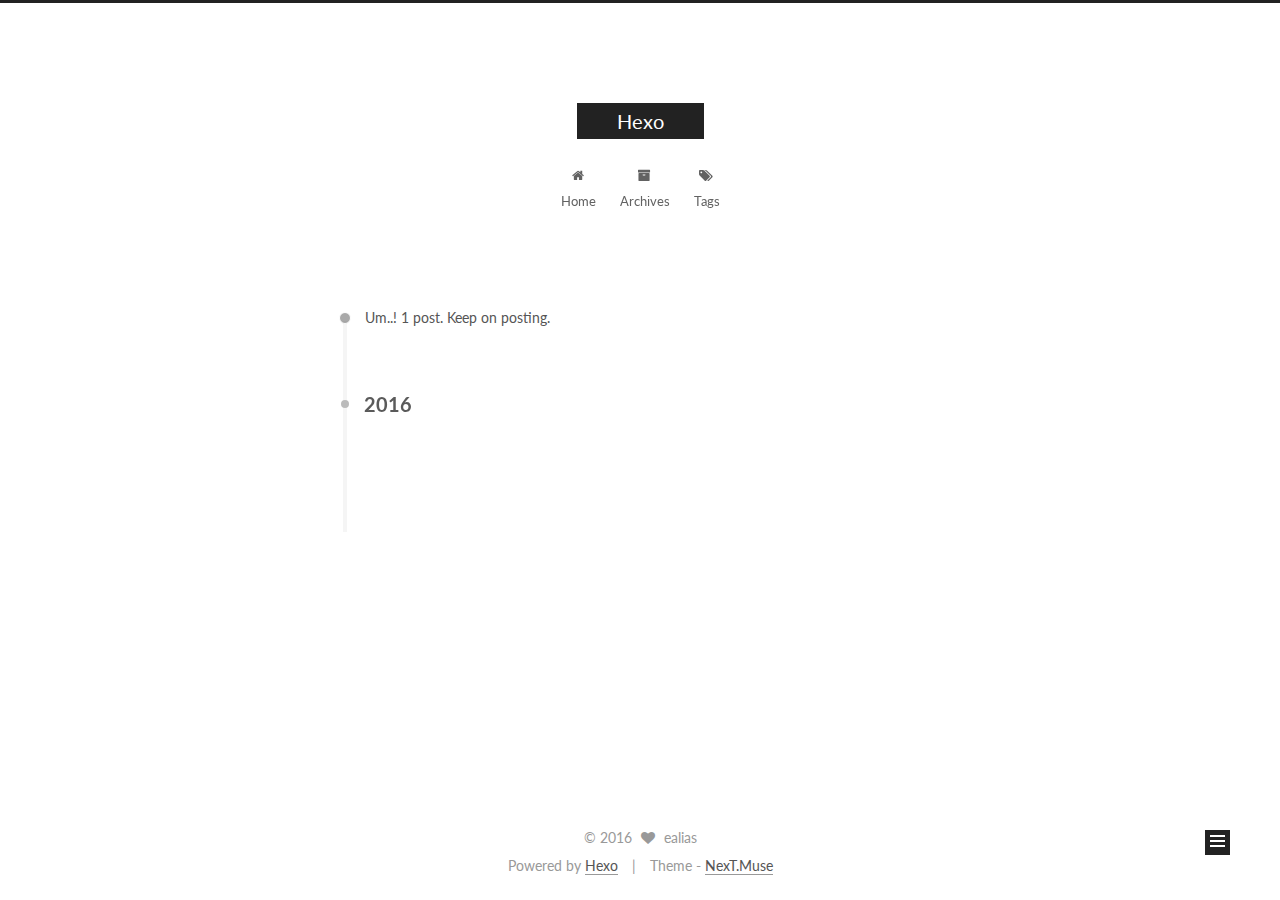
==== archives/index.html @ d5bef6ea "Site updated: 2016-12-03 09:17:30" ====
<!doctype html>



  


<html class="theme-next muse use-motion" lang="">
<head>
  <meta charset="UTF-8"/>
<meta http-equiv="X-UA-Compatible" content="IE=edge" />
<meta name="viewport" content="width=device-width, initial-scale=1, maximum-scale=1"/>



<meta http-equiv="Cache-Control" content="no-transform" />
<meta http-equiv="Cache-Control" content="no-siteapp" />












  
  
  <link href="/lib/fancybox/source/jquery.fancybox.css?v=2.1.5" rel="stylesheet" type="text/css" />




  
  
  
  

  
    
    
  

  

  

  

  

  
    
    
    <link href="//fonts.googleapis.com/css?family=Lato:300,300italic,400,400italic,700,700italic&subset=latin,latin-ext" rel="stylesheet" type="text/css">
  






<link href="/lib/font-awesome/css/font-awesome.min.css?v=4.6.2" rel="stylesheet" type="text/css" />

<link href="/css/main.css?v=5.1.0" rel="stylesheet" type="text/css" />


  <meta name="keywords" content="Hexo, NexT" />








  <link rel="shortcut icon" type="image/x-icon" href="/favicon.ico?v=5.1.0" />






<meta property="og:type" content="website">
<meta property="og:title" content="Hexo">
<meta property="og:url" content="http://yoursite.com/archives/index.html">
<meta property="og:site_name" content="Hexo">
<meta name="twitter:card" content="summary">
<meta name="twitter:title" content="Hexo">



<script type="text/javascript" id="hexo.configurations">
  var NexT = window.NexT || {};
  var CONFIG = {
    root: '/',
    scheme: 'Muse',
    sidebar: {"position":"left","display":"post"},
    fancybox: true,
    motion: true,
    duoshuo: {
      userId: '0',
      author: 'Author'
    },
    algolia: {
      applicationID: '',
      apiKey: '',
      indexName: '',
      hits: {"per_page":10},
      labels: {"input_placeholder":"Search for Posts","hits_empty":"We didn't find any results for the search: ${query}","hits_stats":"${hits} results found in ${time} ms"}
    }
  };
</script>



  <link rel="canonical" href="http://yoursite.com/archives/"/>





  <title> Archive | Hexo </title>
</head>

<body itemscope itemtype="http://schema.org/WebPage" lang="">

  










  
  
    
  

  <div class="container one-collumn sidebar-position-left  page-archive  ">
    <div class="headband"></div>

    <header id="header" class="header" itemscope itemtype="http://schema.org/WPHeader">
      <div class="header-inner"><div class="site-meta ">
  

  <div class="custom-logo-site-title">
    <a href="/"  class="brand" rel="start">
      <span class="logo-line-before"><i></i></span>
      <span class="site-title">Hexo</span>
      <span class="logo-line-after"><i></i></span>
    </a>
  </div>
  <p class="site-subtitle"></p>
</div>

<div class="site-nav-toggle">
  <button>
    <span class="btn-bar"></span>
    <span class="btn-bar"></span>
    <span class="btn-bar"></span>
  </button>
</div>

<nav class="site-nav">
  

  
    <ul id="menu" class="menu">
      
        
        <li class="menu-item menu-item-home">
          <a href="/" rel="section">
            
              <i class="menu-item-icon fa fa-fw fa-home"></i> <br />
            
            Home
          </a>
        </li>
      
        
        <li class="menu-item menu-item-archives">
          <a href="/archives" rel="section">
            
              <i class="menu-item-icon fa fa-fw fa-archive"></i> <br />
            
            Archives
          </a>
        </li>
      
        
        <li class="menu-item menu-item-tags">
          <a href="/tags" rel="section">
            
              <i class="menu-item-icon fa fa-fw fa-tags"></i> <br />
            
            Tags
          </a>
        </li>
      

      
    </ul>
  

  
</nav>



 </div>
    </header>

    <main id="main" class="main">
      <div class="main-inner">
        <div class="content-wrap">
          <div id="content" class="content">
            

  <section id="posts" class="posts-collapse">
    <span class="archive-move-on"></span>

    <span class="archive-page-counter">
      
      
      
        
      
      Um..! 1 post. Keep on posting.
    </span>

    

      
      
      

      
        
        <div class="collection-title">
          <h2 class="archive-year motion-element" id="archive-year-2016">2016</h2>
        </div>
      
      

      

  <article class="post post-type-normal" itemscope itemtype="http://schema.org/Article">
    <header class="post-header">

      <h1 class="post-title">
        
            <a class="post-title-link" href="/2016/12/03/hello-world/" itemprop="url">
              
                <span itemprop="name">Hello World</span>
              
            </a>
        
      </h1>

      <div class="post-meta">
        <time class="post-time" itemprop="dateCreated"
              datetime="2016-12-03T06:48:27+08:00"
              content="2016-12-03" >
          12-03
        </time>
      </div>

    </header>
  </article>



    

  </section>

  



          </div>
          


          

        </div>
        
          
  
  <div class="sidebar-toggle">
    <div class="sidebar-toggle-line-wrap">
      <span class="sidebar-toggle-line sidebar-toggle-line-first"></span>
      <span class="sidebar-toggle-line sidebar-toggle-line-middle"></span>
      <span class="sidebar-toggle-line sidebar-toggle-line-last"></span>
    </div>
  </div>

  <aside id="sidebar" class="sidebar">
    <div class="sidebar-inner">

      

      

      <section class="site-overview sidebar-panel sidebar-panel-active">
        <div class="site-author motion-element" itemprop="author" itemscope itemtype="http://schema.org/Person">
          <img class="site-author-image" itemprop="image"
               src="/images/avatar.gif"
               alt="ealias" />
          <p class="site-author-name" itemprop="name">ealias</p>
          <p class="site-description motion-element" itemprop="description"></p>
        </div>
        <nav class="site-state motion-element">
          <div class="site-state-item site-state-posts">
            <a href="/archives">
              <span class="site-state-item-count">1</span>
              <span class="site-state-item-name">posts</span>
            </a>
          </div>

          

          

        </nav>

        

        <div class="links-of-author motion-element">
          
        </div>

        
        

        
        

        


      </section>

      

    </div>
  </aside>


        
      </div>
    </main>

    <footer id="footer" class="footer">
      <div class="footer-inner">
        <div class="copyright" >
  
  &copy; 
  <span itemprop="copyrightYear">2016</span>
  <span class="with-love">
    <i class="fa fa-heart"></i>
  </span>
  <span class="author" itemprop="copyrightHolder">ealias</span>
</div>


<div class="powered-by">
  Powered by <a class="theme-link" href="https://hexo.io">Hexo</a>
</div>

<div class="theme-info">
  Theme -
  <a class="theme-link" href="https://github.com/iissnan/hexo-theme-next">
    NexT.Muse
  </a>
</div>


        

        
      </div>
    </footer>

    <div class="back-to-top">
      <i class="fa fa-arrow-up"></i>
    </div>
  </div>

  

<script type="text/javascript">
  if (Object.prototype.toString.call(window.Promise) !== '[object Function]') {
    window.Promise = null;
  }
</script>









  



  
  <script type="text/javascript" src="/lib/jquery/index.js?v=2.1.3"></script>

  
  <script type="text/javascript" src="/lib/fastclick/lib/fastclick.min.js?v=1.0.6"></script>

  
  <script type="text/javascript" src="/lib/jquery_lazyload/jquery.lazyload.js?v=1.9.7"></script>

  
  <script type="text/javascript" src="/lib/velocity/velocity.min.js?v=1.2.1"></script>

  
  <script type="text/javascript" src="/lib/velocity/velocity.ui.min.js?v=1.2.1"></script>

  
  <script type="text/javascript" src="/lib/fancybox/source/jquery.fancybox.pack.js?v=2.1.5"></script>


  


  <script type="text/javascript" src="/js/src/utils.js?v=5.1.0"></script>

  <script type="text/javascript" src="/js/src/motion.js?v=5.1.0"></script>



  
  

  
  
    <script type="text/javascript" id="motion.page.archive">
      $('.archive-year').velocity('transition.slideLeftIn');
    </script>
  


  


  <script type="text/javascript" src="/js/src/bootstrap.js?v=5.1.0"></script>



  



  




	




  
  

  

  

  

  


</body>
</html>
---- css/main.css ----
/* normalize.css v3.0.2 | MIT License | git.io/normalize */
html {
  font-family: sans-serif; /* 1 */
  -ms-text-size-adjust: 100%; /* 2 */
  -webkit-text-size-adjust: 100%; /* 2 */
}
body {
  margin: 0;
}
article,
aside,
details,
figcaption,
figure,
footer,
header,
hgroup,
main,
menu,
nav,
section,
summary {
  display: block;
}
audio,
canvas,
progress,
video {
  display: inline-block; /* 1 */
  vertical-align: baseline; /* 2 */
}
audio:not([controls]) {
  display: none;
  height: 0;
}
[hidden],
template {
  display: none;
}
a {
  background-color: transparent;
}
a:active,
a:hover {
  outline: 0;
}
abbr[title] {
  border-bottom: 1px dotted;
}
b,
strong {
  font-weight: bold;
}
dfn {
  font-style: italic;
}
h1 {
  font-size: 2em;
  margin: 0.67em 0;
}
mark {
  background: #ff0;
  color: #000;
}
small {
  font-size: 80%;
}
sub,
sup {
  font-size: 75%;
  line-height: 0;
  position: relative;
  vertical-align: baseline;
}
sup {
  top: -0.5em;
}
sub {
  bottom: -0.25em;
}
img {
  border: 0;
}
svg:not(:root) {
  overflow: hidden;
}
figure {
  margin: 1em 40px;
}
hr {
  -moz-box-sizing: content-box;
  box-sizing: content-box;
  height: 0;
}
pre {
  overflow: auto;
}
code,
kbd,
pre,
samp {
  font-family: monospace, monospace;
  font-size: 1em;
}
button,
input,
optgroup,
select,
textarea {
  color: inherit; /* 1 */
  font: inherit; /* 2 */
  margin: 0; /* 3 */
}
button {
  overflow: visible;
}
button,
select {
  text-transform: none;
}
button,
html input[type="button"],
input[type="reset"],
input[type="submit"] {
  -webkit-appearance: button; /* 2 */
  cursor: pointer; /* 3 */
}
button[disabled],
html input[disabled] {
  cursor: default;
}
button::-moz-focus-inner,
input::-moz-focus-inner {
  border: 0;
  padding: 0;
}
input {
  line-height: normal;
}
input[type="checkbox"],
input[type="radio"] {
  box-sizing: border-box; /* 1 */
  padding: 0; /* 2 */
}
input[type="number"]::-webkit-inner-spin-button,
input[type="number"]::-webkit-outer-spin-button {
  height: auto;
}
input[type="search"] {
  -webkit-appearance: textfield; /* 1 */
  -moz-box-sizing: content-box;
  -webkit-box-sizing: content-box; /* 2 */
  box-sizing: content-box;
}
input[type="search"]::-webkit-search-cancel-button,
input[type="search"]::-webkit-search-decoration {
  -webkit-appearance: none;
}
fieldset {
  border: 1px solid #c0c0c0;
  margin: 0 2px;
  padding: 0.35em 0.625em 0.75em;
}
legend {
  border: 0; /* 1 */
  padding: 0; /* 2 */
}
textarea {
  overflow: auto;
}
optgroup {
  font-weight: bold;
}
table {
  border-collapse: collapse;
  border-spacing: 0;
}
td,
th {
  padding: 0;
}
::selection {
  background: #262a30;
  color: #fff;
}
body {
  position: relative;
  font-family: 'Lato', "PingFang SC", "Microsoft YaHei", sans-serif;
  font-size: 14px;
  line-height: 2;
  color: #555;
  background: #fff;
}
@media (max-width: 767px) {
  body {
    padding-right: 0 !important;
  }
}
@media (min-width: 768px) and (max-width: 991px) {
  body {
    padding-right: 0 !important;
  }
}
@media (min-width: 1600px) {
  body {
    font-size: 16px;
  }
}
h1,
h2,
h3,
h4,
h5,
h6 {
  margin: 0;
  padding: 0;
  font-weight: bold;
  line-height: 1.5;
  font-family: 'Lato', "PingFang SC", "Microsoft YaHei", sans-serif;
}
h2,
h3,
h4,
h5,
h6 {
  margin: 20px 0 15px;
}
h1 {
  font-size: 22px;
}
@media (max-width: 767px) {
  h1 {
    font-size: 18px;
  }
}
h2 {
  font-size: 20px;
}
@media (max-width: 767px) {
  h2 {
    font-size: 16px;
  }
}
h3 {
  font-size: 18px;
}
@media (max-width: 767px) {
  h3 {
    font-size: 14px;
  }
}
h4 {
  font-size: 16px;
}
@media (max-width: 767px) {
  h4 {
    font-size: 12px;
  }
}
h5 {
  font-size: 14px;
}
@media (max-width: 767px) {
  h5 {
    font-size: 10px;
  }
}
h6 {
  font-size: 12px;
}
@media (max-width: 767px) {
  h6 {
    font-size: 8px;
  }
}
p {
  margin: 0 0 25px 0;
}
a {
  color: #555;
  text-decoration: none;
  border-bottom: 1px solid #999;
  word-wrap: break-word;
}
a:hover {
  color: #222;
  border-bottom-color: #222;
}
ul {
  list-style: none;
}
blockquote {
  margin: 0;
  padding: 0;
}
img {
  display: block;
  margin: auto;
  max-width: 100%;
  height: auto;
}
hr {
  margin: 40px 0;
  height: 3px;
  border: none;
  background-color: #ddd;
  background-image: repeating-linear-gradient(-45deg, #fff, #fff 4px, transparent 4px, transparent 8px);
}
blockquote {
  padding: 0 15px;
  color: #666;
  border-left: 4px solid #ddd;
}
blockquote cite::before {
  content: "-";
  padding: 0 5px;
}
dt {
  font-weight: 700;
}
dd {
  margin: 0;
  padding: 0;
}
.text-left {
  text-align: left;
}
.text-center {
  text-align: center;
}
.text-right {
  text-align: right;
}
.text-justify {
  text-align: justify;
}
.text-nowrap {
  white-space: nowrap;
}
.text-lowercase {
  text-transform: lowercase;
}
.text-uppercase {
  text-transform: uppercase;
}
.text-capitalize {
  text-transform: capitalize;
}
.center-block {
  display: block;
  margin-left: auto;
  margin-right: auto;
}
.clearfix:before,
.clearfix:after {
  content: " ";
  display: table;
}
.clearfix:after {
  clear: both;
}
.pullquote {
  width: 45%;
}
.pullquote.left {
  float: left;
  margin-left: 5px;
  margin-right: 10px;
}
.pullquote.right {
  float: right;
  margin-left: 10px;
  margin-right: 5px;
}
.affix.affix.affix {
  position: fixed;
}
.translation {
  margin-top: -20px;
  font-size: 14px;
  color: #999;
}
.scrollbar-measure {
  width: 100px;
  height: 100px;
  overflow: scroll;
  position: absolute;
  top: -9999px;
}
.use-motion .motion-element {
  opacity: 0;
}
#local-search-input {
  padding: 3px;
  border: none;
  text-indent: 14px;
  border-radius: 0;
  width: 140px;
  outline: none;
  border-bottom: 1px solid #999;
  background: inherit;
  opacity: 0.5;
}
#local-search-input:focus {
  opacity: 1;
}
.search-icon {
  position: absolute;
  top: 9px;
}
table {
  margin: 20px 0;
  width: 100%;
  border-collapse: collapse;
  border-spacing: 0;
  border: 1px solid #ddd;
  font-size: 14px;
  table-layout: fixed;
  word-wrap: break-all;
}
table>tbody>tr:nth-of-type(odd) {
  background-color: #f9f9f9;
}
table>tbody>tr:hover {
  background-color: #f5f5f5;
}
caption,
th,
td {
  padding: 8px;
  text-align: left;
  vertical-align: middle;
  font-weight: normal;
}
th,
td {
  border-bottom: 3px solid #ddd;
  border-right: 1px solid #eee;
}
th {
  padding-bottom: 10px;
  font-weight: 700;
}
td {
  border-bottom-width: 1px;
}
html,
body {
  height: 100%;
}
.container {
  position: relative;
  min-height: 100%;
}
.header-inner {
  margin: 0 auto;
  padding: 100px 0 70px;
  width: 700px;
}
@media (min-width: 1600px) {
  .container .header-inner {
    width: 900px;
  }
}
.main {
  padding-bottom: 150px;
}
.main-inner {
  margin: 0 auto;
  width: 700px;
}
@media (min-width: 1600px) {
  .container .main-inner {
    width: 900px;
  }
}
.footer {
  position: absolute;
  left: 0;
  bottom: 0;
  width: 100%;
  min-height: 50px;
}
.footer-inner {
  box-sizing: border-box;
  margin: 20px auto;
  width: 700px;
}
@media (min-width: 1600px) {
  .container .footer-inner {
    width: 900px;
  }
}
pre,
.highlight {
  overflow: auto;
  margin: 20px 0;
  padding: 0;
  font-size: 13px;
  color: #4d4d4c;
  background: #f7f7f7;
  line-height: 1.6;
}
pre,
code {
  font-family: consolas, Menlo, "PingFang SC", "Microsoft YaHei", monospace;
}
code {
  padding: 2px 4px;
  word-wrap: break-word;
  color: #4d4d4c;
  background: #f7f7f7;
  border-radius: 3px;
  font-size: 13px;
}
pre code {
  padding: 0;
  color: #4d4d4c;
  background: none;
  text-shadow: none;
}
.highlight {
  border-radius: 1px;
}
.highlight pre {
  border: none;
  margin: 0;
  padding: 10px 0;
}
.highlight table {
  margin: 0;
  width: auto;
  border: none;
}
.highlight td {
  border: none;
  padding: 0;
}
.highlight figcaption {
  font-size: 1em;
  color: #4d4d4c;
  line-height: 1em;
  margin-bottom: 1em;
}
.highlight figcaption:before,
.highlight figcaption:after {
  content: " ";
  display: table;
}
.highlight figcaption:after {
  clear: both;
}
.highlight figcaption a {
  float: right;
  color: #4d4d4c;
}
.highlight figcaption a:hover {
  border-bottom-color: #4d4d4c;
}
.highlight .gutter pre {
  padding-left: 10px;
  padding-right: 10px;
  color: #869194;
  text-align: right;
  background-color: #eff2f3;
}
.highlight .code pre {
  padding-left: 10px;
  padding-right: 10px;
  background-color: #f7f7f7;
}
.highlight .line {
  height: 20px;
}
.gutter {
  -webkit-user-select: none;
  -moz-user-select: none;
  -ms-user-select: none;
  user-select: none;
}
.gist table {
  width: auto;
}
.gist table td {
  border: none;
}
pre .deletion {
  background: #fdd;
}
pre .addition {
  background: #dfd;
}
pre .meta {
  color: #8959a8;
}
pre .comment {
  color: #8e908c;
}
pre .variable,
pre .attribute,
pre .tag,
pre .regexp,
pre .ruby .constant,
pre .xml .tag .title,
pre .xml .pi,
pre .xml .doctype,
pre .html .doctype,
pre .css .id,
pre .css .class,
pre .css .pseudo {
  color: #c82829;
}
pre .number,
pre .preprocessor,
pre .built_in,
pre .literal,
pre .params,
pre .constant,
pre .command {
  color: #f5871f;
}
pre .ruby .class .title,
pre .css .rules .attribute,
pre .string,
pre .value,
pre .inheritance,
pre .header,
pre .ruby .symbol,
pre .xml .cdata,
pre .special,
pre .number,
pre .formula {
  color: #718c00;
}
pre .title,
pre .css .hexcolor {
  color: #3e999f;
}
pre .function,
pre .python .decorator,
pre .python .title,
pre .ruby .function .title,
pre .ruby .title .keyword,
pre .perl .sub,
pre .javascript .title,
pre .coffeescript .title {
  color: #4271ae;
}
pre .keyword,
pre .javascript .function {
  color: #8959a8;
}
.full-image.full-image.full-image {
  border: none;
  max-width: 100%;
  width: auto;
  margin: 20px auto;
}
@media (min-width: 992px) {
  .full-image.full-image.full-image {
    max-width: none;
    width: 126%;
    margin: 0 -13%;
  }
}
.blockquote-center,
.page-home .post-type-quote blockquote,
.page-post-detail .post-type-quote blockquote {
  position: relative;
  margin: 40px 0;
  padding: 0;
  border-left: none;
  text-align: center;
}
.blockquote-center::before,
.page-home .post-type-quote blockquote::before,
.page-post-detail .post-type-quote blockquote::before,
.blockquote-center::after,
.page-home .post-type-quote blockquote::after,
.page-post-detail .post-type-quote blockquote::after {
  position: absolute;
  content: ' ';
  display: block;
  width: 100%;
  height: 24px;
  opacity: 0.2;
  background-repeat: no-repeat;
  background-position: 0 -6px;
  background-size: 22px 22px;
}
.blockquote-center::before,
.page-home .post-type-quote blockquote::before,
.page-post-detail .post-type-quote blockquote::before {
  top: -20px;
  background-image: url("../images/quote-l.svg");
  border-top: 1px solid #ccc;
}
.blockquote-center::after,
.page-home .post-type-quote blockquote::after,
.page-post-detail .post-type-quote blockquote::after {
  bottom: -20px;
  background-image: url("../images/quote-r.svg");
  border-bottom: 1px solid #ccc;
  background-position: 100% 8px;
}
.blockquote-center p,
.page-home .post-type-quote blockquote p,
.page-post-detail .post-type-quote blockquote p,
.blockquote-center div,
.page-home .post-type-quote blockquote div,
.page-post-detail .post-type-quote blockquote div {
  text-align: center;
}
.post .post-body .group-picture img {
  box-sizing: border-box;
  padding: 0 3px;
  border: none;
}
.post .group-picture-row {
  overflow: hidden;
  margin-top: 6px;
}
.post .group-picture-row:first-child {
  margin-top: 0;
}
.post .group-picture-column {
  float: left;
}
.page-post-detail .post-body .group-picture-column {
  float: none;
  margin-top: 10px;
  width: auto !important;
}
.page-post-detail .post-body .group-picture-column img {
  margin: 0 auto;
}
.page-archive .group-picture-container {
  overflow: hidden;
}
.page-archive .group-picture-row {
  float: left;
}
.page-archive .group-picture-row:first-child {
  margin-top: 6px;
}
.page-archive .group-picture-column {
  max-width: 150px;
  max-height: 150px;
}
.note {
  padding: 20px;
  margin: 20px 0;
  border: 1px solid #eee;
  border-left-width: 5px;
  border-radius: 3px;
}
.note h2,
.note h3,
.note h4,
.note h5,
.note h6 {
  margin-top: 0;
  margin-bottom: 5px;
}
.note p:last-child {
  margin-bottom: 0;
}
.note code {
  border-radius: 3px;
}
.note+.note {
  margin-top: -5px;
}
.default {
  border-left-color: #777;
}
.default h2,
.default h3,
.default h4,
.default h5,
.default h6 {
  color: #777;
}
.primary {
  border-left-color: #428bca;
}
.primary h2,
.primary h3,
.primary h4,
.primary h5,
.primary h6 {
  color: #428bca;
}
.success {
  border-left-color: #5cb85c;
}
.success h2,
.success h3,
.success h4,
.success h5,
.success h6 {
  color: #5cb85c;
}
.danger {
  border-left-color: #d9534f;
}
.danger h2,
.danger h3,
.danger h4,
.danger h5,
.danger h6 {
  color: #d9534f;
}
.warning {
  border-left-color: #f0ad4e;
}
.warning h2,
.warning h3,
.warning h4,
.warning h5,
.warning h6 {
  color: #f0ad4e;
}
.info {
  border-left-color: #5bc0de;
}
.info h2,
.info h3,
.info h4,
.info h5,
.info h6 {
  color: #5bc0de;
}
.btn {
  display: inline-block;
  padding: 0 20px;
  font-size: 14px;
  color: #fff;
  background: #222;
  border: 2px solid #222;
  text-decoration: none;
  border-radius: 0;
  transition-property: background-color;
  transition-duration: 0.2s;
  transition-timing-function: ease-in-out;
  transition-delay: 0s;
}
.btn:hover,
.post-more-link .btn:hover {
  border-color: #222;
  color: #222;
  background: #fff;
}
.btn-bar {
  display: block;
  width: 22px;
  height: 2px;
  background: #555;
  border-radius: 1px;
}
.btn-bar+.btn-bar {
  margin-top: 4px;
}
.pagination {
  margin: 120px 0 40px;
  text-align: center;
  border-top: 1px solid #eee;
}
.page-number-basic,
.pagination .prev,
.pagination .next,
.pagination .page-number,
.pagination .space {
  display: inline-block;
  position: relative;
  top: -1px;
  margin: 0 10px;
  padding: 0 10px;
  line-height: 30px;
}
@media (max-width: 767px) {
  .page-number-basic,
  .pagination .prev,
  .pagination .next,
  .pagination .page-number,
  .pagination .space {
    margin: 0 5px;
  }
}
.pagination .prev,
.pagination .next,
.pagination .page-number {
  border-bottom: 0;
  border-top: 1px solid #eee;
  transition-property: border-color;
  transition-duration: 0.2s;
  transition-timing-function: ease-in-out;
  transition-delay: 0s;
}
.pagination .prev:hover,
.pagination .next:hover,
.pagination .page-number:hover {
  border-top-color: #222;
}
.pagination .space {
  padding: 0;
  margin: 0;
}
.pagination .prev {
  margin-left: 0;
}
.pagination .next {
  margin-right: 0;
}
.pagination .page-number.current {
  color: #fff;
  background: #ccc;
  border-top-color: #ccc;
}
@media (max-width: 767px) {
  .pagination {
    border-top: none;
  }
  .pagination .prev,
  .pagination .next,
  .pagination .page-number {
    margin-bottom: 10px;
    border-top: 0;
    border-bottom: 1px solid #eee;
  }
  .pagination .prev:hover,
  .pagination .next:hover,
  .pagination .page-number:hover {
    border-bottom-color: #222;
  }
}
.comments {
  margin: 60px 20px 0;
}
.tag-cloud {
  text-align: center;
}
.tag-cloud a {
  display: inline-block;
  margin: 10px;
}
.back-to-top {
  box-sizing: border-box;
  position: fixed;
  bottom: -100px;
  right: 50px;
  z-index: 1050;
  padding: 0 6px;
  width: 25px;
  background: #222;
  font-size: 12px;
  opacity: 1;
  color: #fff;
  cursor: pointer;
  text-align: center;
  -webkit-transform: translateZ(0);
  transition-property: bottom;
  transition-duration: 0.2s;
  transition-timing-function: ease-in-out;
  transition-delay: 0s;
}
@media (max-width: 767px) {
  .back-to-top {
    display: none;
  }
}
@media (min-width: 768px) and (max-width: 991px) {
  .back-to-top {
    display: none;
  }
}
.back-to-top.back-to-top-on {
  bottom: 19px;
}
.header {
  background: #fff;
}
.header-inner {
  position: relative;
}
.headband {
  height: 3px;
  background: #222;
}
.site-meta {
  margin: 0;
  text-align: center;
}
@media (max-width: 767px) {
  .site-meta {
    text-align: center;
  }
}
.brand {
  position: relative;
  display: inline-block;
  padding: 0 40px;
  color: #fff;
  background: #222;
  border-bottom: none;
}
.brand:hover {
  color: #fff;
}
.logo {
  display: inline-block;
  margin-right: 5px;
  line-height: 36px;
  vertical-align: top;
}
.site-title {
  display: inline-block;
  vertical-align: top;
  line-height: 36px;
  font-size: 20px;
  font-weight: normal;
  font-family: 'Lato', "PingFang SC", "Microsoft YaHei", sans-serif;
}
.site-subtitle {
  margin-top: 10px;
  font-size: 13px;
  color: #999;
}
.use-motion .brand {
  opacity: 0;
}
.use-motion .logo,
.use-motion .site-title,
.use-motion .site-subtitle {
  opacity: 0;
  position: relative;
  top: -10px;
}
.site-nav-toggle {
  display: none;
  position: absolute;
  top: 10px;
  left: 10px;
}
@media (max-width: 767px) {
  .site-nav-toggle {
    display: block;
  }
}
.site-nav-toggle button {
  margin-top: 2px;
  padding: 9px 10px;
  background: transparent;
  border: none;
}
@media (max-width: 767px) {
  .site-nav {
    display: none;
    margin: 0 -10px;
    padding: 0 10px;
    clear: both;
    border-top: 1px solid #ddd;
  }
}
@media (min-width: 768px) and (max-width: 991px) {
  .site-nav {
    display: block !important;
  }
}
@media (min-width: 992px) {
  .site-nav {
    display: block !important;
  }
}
.menu {
  margin-top: 20px;
  padding-left: 0;
  text-align: center;
}
.menu .menu-item {
  display: inline-block;
  margin: 0 10px;
}
@media screen and (max-width: 767px) {
  .menu .menu-item {
    margin-top: 10px;
  }
}
.menu .menu-item a {
  display: block;
  font-size: 13px;
  text-transform: capitalize;
  line-height: inherit;
  border-bottom: 1px solid transparent;
  transition-property: border-color;
  transition-duration: 0.2s;
  transition-timing-function: ease-in-out;
  transition-delay: 0s;
}
.menu .menu-item a:hover {
  border-bottom-color: #222;
}
.menu .menu-item .fa {
  margin-right: 5px;
}
.use-motion .menu-item {
  opacity: 0;
}
.post-body {
  font-family: 'Lato', "PingFang SC", "Microsoft YaHei", sans-serif;
}
@media (max-width: 767px) {
  .post-body {
    word-break: break-word;
  }
}
.post-body .fancybox img {
  display: block !important;
  margin: 0 auto;
  cursor: pointer;
  cursor: zoom-in;
  cursor: -webkit-zoom-in;
}
.post-body .image-caption,
.post-body .figure .caption {
  margin: 10px auto 15px;
  text-align: center;
  font-size: 14px;
  color: #999;
  font-weight: bold;
  line-height: 1;
}
.post-sticky-flag {
  display: inline-block;
  font-size: 16px;
  -ms-transform: rotate(30deg);
  -webkit-transform: rotate(30deg);
  -moz-transform: rotate(30deg);
  -ms-transform: rotate(30deg);
  -o-transform: rotate(30deg);
  transform: rotate(30deg);
}
.posts-expand {
  padding-top: 40px;
}
@media (max-width: 767px) {
  .posts-expand {
    margin: 0 20px;
  }
  .post-body pre,
  .post-body .highlight {
    padding: 10px;
  }
  .post-body pre .gutter pre,
  .post-body .highlight .gutter pre {
    padding-right: 10px;
  }
}
@media (min-width: 992px) {
  .posts-expand .post-body {
    text-align: justify;
  }
}
.posts-expand .post-body h2,
.posts-expand .post-body h3,
.posts-expand .post-body h4,
.posts-expand .post-body h5,
.posts-expand .post-body h6 {
  padding-top: 10px;
}
.posts-expand .post-body h2 .header-anchor,
.posts-expand .post-body h3 .header-anchor,
.posts-expand .post-body h4 .header-anchor,
.posts-expand .post-body h5 .header-anchor,
.posts-expand .post-body h6 .header-anchor {
  float: right;
  margin-left: 10px;
  color: #ccc;
  border-bottom-style: none;
  visibility: hidden;
}
.posts-expand .post-body h2 .header-anchor:hover,
.posts-expand .post-body h3 .header-anchor:hover,
.posts-expand .post-body h4 .header-anchor:hover,
.posts-expand .post-body h5 .header-anchor:hover,
.posts-expand .post-body h6 .header-anchor:hover {
  color: inherit;
}
.posts-expand .post-body h2:hover .header-anchor,
.posts-expand .post-body h3:hover .header-anchor,
.posts-expand .post-body h4:hover .header-anchor,
.posts-expand .post-body h5:hover .header-anchor,
.posts-expand .post-body h6:hover .header-anchor {
  visibility: visible;
}
.posts-expand .post-body ul li {
  list-style: circle;
}
.posts-expand .post-body img {
  box-sizing: border-box;
  margin: auto;
  padding: 3px;
  border: 1px solid #ddd;
}
.posts-expand .fancybox img {
  margin: 0 auto;
}
@media (max-width: 767px) {
  .posts-collapse {
    margin: 0 20px;
  }
  .posts-collapse .post-title,
  .posts-collapse .post-meta {
    display: block;
    width: auto;
    text-align: left;
  }
}
.posts-collapse {
  position: relative;
  z-index: 1010;
  margin-left: 55px;
}
.posts-collapse::after {
  content: " ";
  position: absolute;
  top: 20px;
  left: 0;
  margin-left: -2px;
  width: 4px;
  height: 100%;
  background: #f5f5f5;
  z-index: -1;
}
@media (max-width: 767px) {
  .posts-collapse {
    margin: 0 20px;
  }
}
.posts-collapse .collection-title {
  position: relative;
  margin: 60px 0;
}
.posts-collapse .collection-title h2 {
  margin-left: 20px;
}
.posts-collapse .collection-title small {
  color: #bbb;
}
.posts-collapse .collection-title::before {
  content: " ";
  position: absolute;
  left: 0;
  top: 50%;
  margin-left: -4px;
  margin-top: -4px;
  width: 8px;
  height: 8px;
  background: #bbb;
  border-radius: 50%;
}
.posts-collapse .post {
  margin: 30px 0;
}
.posts-collapse .post-header {
  position: relative;
  transition-duration: 0.2s;
  transition-timing-function: ease-in-out;
  transition-delay: 0s;
  transition-property: border;
  border-bottom: 1px dashed #ccc;
}
.posts-collapse .post-header::before {
  content: " ";
  position: absolute;
  left: 0;
  top: 12px;
  width: 6px;
  height: 6px;
  margin-left: -4px;
  background: #bbb;
  border-radius: 50%;
  border: 1px solid #fff;
  transition-duration: 0.2s;
  transition-timing-function: ease-in-out;
  transition-delay: 0s;
  transition-property: background;
}
.posts-collapse .post-header:hover {
  border-bottom-color: #666;
}
.posts-collapse .post-header:hover::before {
  background: #222;
}
.posts-collapse .post-meta {
  position: absolute;
  font-size: 12px;
  left: 20px;
  top: 5px;
}
.posts-collapse .post-comments-count {
  display: none;
}
.posts-collapse .post-title {
  margin-left: 60px;
  font-size: 16px;
  font-weight: normal;
  line-height: inherit;
}
.posts-collapse .post-title::after {
  margin-left: 3px;
  opacity: 0.6;
}
.posts-collapse .post-title a {
  color: #666;
  border-bottom: none;
}
.page-home .post-type-quote .post-header,
.page-post-detail .post-type-quote .post-header,
.page-home .post-type-quote .post-tags,
.page-post-detail .post-type-quote .post-tags {
  display: none;
}
.posts-expand .post-title {
  font-size: 26px;
  text-align: center;
  word-break: break-word;
  font-weight: 400;
}
@media (max-width: 767px) {
  .posts-expand .post-title {
    font-size: 22px;
  }
}
.posts-expand .post-title-link {
  display: inline-block;
  position: relative;
  color: #555;
  border-bottom: none;
  line-height: 1.2;
  vertical-align: top;
}
.posts-expand .post-title-link::before {
  content: "";
  position: absolute;
  width: 100%;
  height: 2px;
  bottom: 0;
  left: 0;
  background-color: #000;
  visibility: hidden;
  -webkit-transform: scaleX(0);
  -moz-transform: scaleX(0);
  -ms-transform: scaleX(0);
  -o-transform: scaleX(0);
  transform: scaleX(0);
  transition-duration: 0.2s;
  transition-timing-function: ease-in-out;
  transition-delay: 0s;
}
.posts-expand .post-title-link:hover::before {
  visibility: visible;
  -webkit-transform: scaleX(1);
  -moz-transform: scaleX(1);
  -ms-transform: scaleX(1);
  -o-transform: scaleX(1);
  transform: scaleX(1);
}
.posts-expand .post-title-link .fa {
  font-size: 16px;
}
.posts-expand .post-meta {
  margin: 3px 0 60px 0;
  color: #999;
  font-family: 'Lato', "PingFang SC", "Microsoft YaHei", sans-serif;
  font-size: 12px;
  text-align: center;
}
.posts-expand .post-meta .post-category-list {
  display: inline-block;
  margin: 0;
  padding: 3px;
}
.posts-expand .post-meta .post-category-list-link {
  color: #999;
}
.posts-expand .post-meta .post-description {
  font-size: 14px;
  margin-top: 2px;
}
.post-meta-divider {
  margin: 0 0.5em;
}
.post-meta-item-icon {
  margin-right: 3px;
}
@media (min-width: 768px) and (max-width: 991px) {
  .post-meta-item-icon {
    display: inline-block;
  }
}
@media (max-width: 767px) {
  .post-meta-item-icon {
    display: inline-block;
  }
}
@media (min-width: 768px) and (max-width: 991px) {
  .post-meta-item-text {
    display: none;
  }
}
@media (max-width: 767px) {
  .post-meta-item-text {
    display: none;
  }
}
@media (max-width: 767px) {
  .posts-expand .post-comments-count {
    display: none;
  }
}
.post-more-link {
  margin-top: 50px;
}
.post-more-link .btn {
  color: #fff;
  font-size: 14px;
  background: #222;
  border-radius: 0;
  line-height: 2;
}
.posts-expand .post-tags {
  margin-top: 40px;
  text-align: center;
}
.posts-expand .post-tags a {
  display: inline-block;
  margin-right: 10px;
  font-size: 13px;
}
.post-nav {
  display: table;
  margin-top: 60px;
  width: 100%;
  border-top: 1px solid #eee;
}
.post-nav-divider {
  display: table-cell;
  width: 10%;
}
.post-nav-item {
  display: table-cell;
  padding: 10px 0 0 0;
  width: 45%;
  vertical-align: top;
}
.post-nav-item a {
  position: relative;
  display: block;
  line-height: 25px;
  font-size: 14px;
  color: #555;
  border-bottom: none;
}
.post-nav-item a:hover {
  color: #222;
  border-bottom: none;
}
.post-nav-item a:active {
  top: 2px;
}
.post-nav-item .fa {
  position: absolute;
  top: 8px;
  left: 0;
  font-size: 12px;
}
.post-nav-next a {
  padding-left: 15px;
}
.post-nav-prev {
  text-align: right;
}
.post-nav-prev a {
  padding-right: 15px;
}
.post-nav-prev .fa {
  right: 0;
  left: auto;
}
.posts-expand .post-eof {
  display: block;
  margin: 80px auto 60px;
  width: 8%;
  height: 1px;
  background: #ccc;
  text-align: center;
}
.post:last-child .post-eof.post-eof.post-eof {
  display: none;
}
.post-gallery {
  display: table;
  table-layout: fixed;
  width: 100%;
  border-collapse: separate;
}
.post-gallery-row {
  display: table-row;
}
.post-gallery .post-gallery-img {
  display: table-cell;
  text-align: center;
  vertical-align: middle;
  border: none;
}
.post-gallery .post-gallery-img img {
  max-width: 100%;
  max-height: 100%;
  border: none;
}
.fancybox-close,
.fancybox-close:hover {
  border: none;
}
.sidebar {
  position: fixed;
  right: 0;
  top: 0;
  bottom: 0;
  width: 0;
  z-index: 1040;
  box-shadow: inset 0 2px 6px #000;
  background: #222;
  -webkit-transform: translateZ(0);
}
.sidebar a {
  color: #999;
  border-bottom-color: #555;
}
.sidebar a:hover {
  color: #eee;
}
@media (min-width: 768px) and (max-width: 991px) {
  .sidebar {
    display: none !important;
  }
}
@media (max-width: 767px) {
  .sidebar {
    display: none !important;
  }
}
.sidebar-inner {
  position: relative;
  padding: 20px 10px;
  color: #999;
  text-align: center;
}
.sidebar-toggle {
  position: fixed;
  right: 50px;
  bottom: 45px;
  width: 15px;
  height: 15px;
  padding: 5px;
  background: #222;
  line-height: 0;
  z-index: 1050;
  cursor: pointer;
  -webkit-transform: translateZ(0);
}
@media (min-width: 768px) and (max-width: 991px) {
  .sidebar-toggle {
    display: none;
  }
}
@media (max-width: 767px) {
  .sidebar-toggle {
    display: none;
  }
}
.sidebar-toggle-line {
  position: relative;
  display: inline-block;
  vertical-align: top;
  height: 2px;
  width: 100%;
  background: #fff;
  margin-top: 3px;
}
.sidebar-toggle-line:first-child {
  margin-top: 0;
}
.site-author-image {
  display: block;
  margin: 0 auto;
  padding: 2px;
  max-width: 96px;
  height: auto;
  border: 2px solid #333;
}
.site-author-name {
  margin: 5px 0 0;
  text-align: center;
  color: #f5f5f5;
  font-weight: normal;
}
.site-description {
  margin-top: 5px;
  text-align: center;
  font-size: 14px;
  color: #999;
}
.site-state {
  overflow: hidden;
  line-height: 1.4;
  white-space: nowrap;
  text-align: center;
}
.site-state-item {
  display: inline-block;
  padding: 0 15px;
  border-left: 1px solid #333;
}
.site-state-item:first-child {
  border-left: none;
}
.site-state-item a {
  border-bottom: none;
}
.site-state-item-count {
  display: block;
  text-align: center;
  color: inherit;
  font-weight: 600;
  font-size: 18px;
}
.site-state-item-name {
  font-size: 13px;
  color: inherit;
}
.feed-link {
  margin-top: 20px;
}
.feed-link a {
  display: inline-block;
  padding: 0 15px;
  color: #fc6423;
  border: 1px solid #fc6423;
  border-radius: 4px;
}
.feed-link a i {
  color: #fc6423;
  font-size: 14px;
}
.feed-link a:hover {
  color: #fff;
  background: #fc6423;
}
.feed-link a:hover i {
  color: #fff;
}
.links-of-author {
  margin-top: 20px;
}
.links-of-author a {
  display: inline-block;
  vertical-align: middle;
  margin-right: 10px;
  margin-bottom: 10px;
  border-bottom-color: #555;
  font-size: 13px;
}
.links-of-author a:before {
  display: inline-block;
  vertical-align: middle;
  margin-right: 3px;
  content: " ";
  width: 4px;
  height: 4px;
  border-radius: 50%;
  background: #57a27d;
}
.links-of-blogroll {
  font-size: 13px;
}
.links-of-blogroll-title {
  margin-top: 20px;
  font-size: 14px;
  font-weight: 600;
}
.links-of-blogroll-list {
  margin: 0;
  padding: 0;
}
.links-of-blogroll-item {
  padding: 2px 10px;
}
.sidebar-nav {
  margin: 0 0 20px;
  padding-left: 0;
}
.sidebar-nav li {
  display: inline-block;
  cursor: pointer;
  border-bottom: 1px solid transparent;
  font-size: 14px;
  color: #555;
}
.sidebar-nav li:hover {
  color: #f5f5f5;
}
.page-post-detail .sidebar-nav-toc {
  padding: 0 5px;
}
.page-post-detail .sidebar-nav-overview {
  margin-left: 10px;
}
.sidebar-nav .sidebar-nav-active {
  color: #87daff;
  border-bottom-color: #87daff;
}
.sidebar-nav .sidebar-nav-active:hover {
  color: #87daff;
}
.sidebar-panel {
  display: none;
}
.sidebar-panel-active {
  display: block;
}
.post-toc-empty {
  font-size: 14px;
  color: #666;
}
.post-toc-wrap {
  overflow: hidden;
}
.post-toc {
  overflow: auto;
}
.post-toc ol {
  margin: 0;
  padding: 0 2px 5px 10px;
  text-align: left;
  list-style: none;
  font-size: 14px;
}
.post-toc ol > ol {
  padding-left: 0;
}
.post-toc ol a {
  transition-duration: 0.2s;
  transition-timing-function: ease-in-out;
  transition-delay: 0s;
  transition-property: all;
  color: #999;
  border-bottom-color: #555;
}
.post-toc ol a:hover {
  color: #ccc;
  border-bottom-color: #ccc;
}
.post-toc .nav-item {
  overflow: hidden;
  text-overflow: ellipsis;
  white-space: nowrap;
  line-height: 1.8;
}
.post-toc .nav .nav-child {
  display: none;
}
.post-toc .nav .active > .nav-child {
  display: block;
}
.post-toc .nav .active-current > .nav-child {
  display: block;
}
.post-toc .nav .active-current > .nav-child > .nav-item {
  display: block;
}
.post-toc .nav .active > a {
  color: #87daff;
  border-bottom-color: #87daff;
}
.post-toc .nav .active-current > a {
  color: #87daff;
}
.post-toc .nav .active-current > a:hover {
  color: #87daff;
}
.footer {
  font-size: 14px;
  color: #999;
}
.footer img {
  border: none;
}
.footer-inner {
  text-align: center;
}
.with-love {
  display: inline-block;
  margin: 0 5px;
}
.powered-by,
.theme-info {
  display: inline-block;
}
.powered-by {
  margin-right: 10px;
}
.powered-by::after {
  content: "|";
  padding-left: 10px;
}
.cc-license {
  margin-top: 10px;
  text-align: center;
}
.cc-license .cc-opacity {
  opacity: 0.7;
  border-bottom: none;
}
.cc-license .cc-opacity:hover {
  opacity: 0.9;
}
.cc-license img {
  display: inline-block;
}
.theme-next #ds-thread #ds-reset {
  color: #555;
}
.theme-next #ds-thread #ds-reset .ds-replybox {
  margin-bottom: 30px;
}
.theme-next #ds-thread #ds-reset .ds-replybox .ds-avatar,
.theme-next #ds-reset .ds-avatar img {
  box-shadow: none;
}
.theme-next #ds-thread #ds-reset .ds-textarea-wrapper {
  border-color: #c7d4e1;
  background: none;
  border-top-right-radius: 3px;
  border-top-left-radius: 3px;
}
.theme-next #ds-thread #ds-reset .ds-textarea-wrapper textarea {
  height: 60px;
}
.theme-next #ds-reset .ds-rounded-top {
  border-radius: 0;
}
.theme-next #ds-thread #ds-reset .ds-post-toolbar {
  box-sizing: border-box;
  border: 1px solid #c7d4e1;
  background: #f6f8fa;
}
.theme-next #ds-thread #ds-reset .ds-post-options {
  height: 40px;
  border: none;
  background: none;
}
.theme-next #ds-thread #ds-reset .ds-toolbar-buttons {
  top: 11px;
}
.theme-next #ds-thread #ds-reset .ds-sync {
  top: 5px;
}
.theme-next #ds-thread #ds-reset .ds-post-button {
  top: 4px;
  right: 5px;
  width: 90px;
  height: 30px;
  border: 1px solid #c5ced7;
  border-radius: 3px;
  background-image: linear-gradient(#fbfbfc, #f5f7f9);
  color: #60676d;
}
.theme-next #ds-thread #ds-reset .ds-post-button:hover {
  background-position: 0 -30px;
  color: #60676d;
}
.theme-next #ds-thread #ds-reset .ds-comments-info {
  padding: 10px 0;
}
.theme-next #ds-thread #ds-reset .ds-sort {
  display: none;
}
.theme-next #ds-thread #ds-reset li.ds-tab a.ds-current {
  border: none;
  background: #f6f8fa;
  color: #60676d;
}
.theme-next #ds-thread #ds-reset li.ds-tab a.ds-current:hover {
  background-color: #e9f0f7;
  color: #60676d;
}
.theme-next #ds-thread #ds-reset li.ds-tab a {
  border-radius: 2px;
  padding: 5px;
}
.theme-next #ds-thread #ds-reset .ds-login-buttons p {
  color: #999;
  line-height: 36px;
}
.theme-next #ds-thread #ds-reset .ds-login-buttons .ds-service-list li {
  height: 28px;
}
.theme-next #ds-thread #ds-reset .ds-service-list a {
  background: none;
  padding: 5px;
  border: 1px solid;
  border-radius: 3px;
  text-align: center;
}
.theme-next #ds-thread #ds-reset .ds-service-list a:hover {
  color: #fff;
  background: #666;
}
.theme-next #ds-thread #ds-reset .ds-service-list .ds-weibo {
  color: #fc9b00;
  border-color: #fc9b00;
}
.theme-next #ds-thread #ds-reset .ds-service-list .ds-weibo:hover {
  background: #fc9b00;
}
.theme-next #ds-thread #ds-reset .ds-service-list .ds-qq {
  color: #60a3ec;
  border-color: #60a3ec;
}
.theme-next #ds-thread #ds-reset .ds-service-list .ds-qq:hover {
  background: #60a3ec;
}
.theme-next #ds-thread #ds-reset .ds-service-list .ds-renren {
  color: #2e7ac4;
  border-color: #2e7ac4;
}
.theme-next #ds-thread #ds-reset .ds-service-list .ds-renren:hover {
  background: #2e7ac4;
}
.theme-next #ds-thread #ds-reset .ds-service-list .ds-douban {
  color: #37994c;
  border-color: #37994c;
}
.theme-next #ds-thread #ds-reset .ds-service-list .ds-douban:hover {
  background: #37994c;
}
.theme-next #ds-thread #ds-reset .ds-service-list .ds-kaixin {
  color: #fef20d;
  border-color: #fef20d;
}
.theme-next #ds-thread #ds-reset .ds-service-list .ds-kaixin:hover {
  background: #fef20d;
}
.theme-next #ds-thread #ds-reset .ds-service-list .ds-netease {
  color: #f00;
  border-color: #f00;
}
.theme-next #ds-thread #ds-reset .ds-service-list .ds-netease:hover {
  background: #f00;
}
.theme-next #ds-thread #ds-reset .ds-service-list .ds-sohu {
  color: #ffcb05;
  border-color: #ffcb05;
}
.theme-next #ds-thread #ds-reset .ds-service-list .ds-sohu:hover {
  background: #ffcb05;
}
.theme-next #ds-thread #ds-reset .ds-service-list .ds-baidu {
  color: #2831e0;
  border-color: #2831e0;
}
.theme-next #ds-thread #ds-reset .ds-service-list .ds-baidu:hover {
  background: #2831e0;
}
.theme-next #ds-thread #ds-reset .ds-service-list .ds-google {
  color: #166bec;
  border-color: #166bec;
}
.theme-next #ds-thread #ds-reset .ds-service-list .ds-google:hover {
  background: #166bec;
}
.theme-next #ds-thread #ds-reset .ds-service-list .ds-weixin {
  color: #00ce0d;
  border-color: #00ce0d;
}
.theme-next #ds-thread #ds-reset .ds-service-list .ds-weixin:hover {
  background: #00ce0d;
}
.theme-next #ds-thread #ds-reset .ds-service-list .ds-more-services {
  border: none;
}
.theme-next #ds-thread #ds-reset .ds-service-list .ds-more-services:hover {
  background: none;
}
.theme-next #ds-reset .duoshuo-ua-admin {
  display: inline-block;
  color: #f00;
}
.theme-next #ds-reset .duoshuo-ua-platform,
.theme-next #ds-reset .duoshuo-ua-browser {
  color: #ccc;
}
.theme-next #ds-reset .duoshuo-ua-platform .fa,
.theme-next #ds-reset .duoshuo-ua-browser .fa {
  display: inline-block;
  margin-right: 3px;
}
.theme-next #ds-reset .duoshuo-ua-separator {
  display: inline-block;
  margin-left: 5px;
}
.theme-next .this_ua {
  background-color: #ccc !important;
  border-radius: 4px;
  padding: 0 5px !important;
  margin: 1px 1px !important;
  border: 1px solid #bbb !important;
  color: #fff;
  display: inline-block !important;
}
.theme-next .this_ua.admin {
  background-color: #d9534f !important;
  border-color: #d9534f !important;
}
.theme-next .this_ua.platform.iOS,
.theme-next .this_ua.platform.Mac,
.theme-next .this_ua.platform.Windows {
  background-color: #39b3d7 !important;
  border-color: #46b8da !important;
}
.theme-next .this_ua.platform.Linux {
  background-color: #3a3a3a !important;
  border-color: #1f1f1f !important;
}
.theme-next .this_ua.platform.Android {
  background-color: #00c47d !important;
  border-color: #01b171 !important;
}
.theme-next .this_ua.browser.Mobile,
.theme-next .this_ua.browser.Chrome {
  background-color: #5cb85c !important;
  border-color: #4cae4c !important;
}
.theme-next .this_ua.browser.Firefox {
  background-color: #f0ad4e !important;
  border-color: #eea236 !important;
}
.theme-next .this_ua.browser.Maxthon,
.theme-next .this_ua.browser.IE {
  background-color: #428bca !important;
  border-color: #357ebd !important;
}
.theme-next .this_ua.browser.baidu,
.theme-next .this_ua.browser.UCBrowser,
.theme-next .this_ua.browser.Opera {
  background-color: #d9534f !important;
  border-color: #d43f3a !important;
}
.theme-next .this_ua.browser.Android,
.theme-next .this_ua.browser.QQBrowser {
  background-color: #78ace9 !important;
  border-color: #4cae4c !important;
}
.post-spread {
  margin-top: 20px;
  text-align: center;
}
.jiathis_style {
  display: inline-block;
}
.jiathis_style a {
  border: none;
}
.post-spread {
  margin-top: 20px;
  text-align: center;
}
.bdshare-slide-button-box a {
  border: none;
}
.bdsharebuttonbox {
  display: inline-block;
}
.bdsharebuttonbox a {
  border: none;
}
ul.search-result-list {
  padding-left: 0px;
  margin: 0px 5px 0px 8px;
}
p.search-result {
  border-bottom: 1px dashed #ccc;
  padding: 5px 0;
}
a.search-result-title {
  font-weight: bold;
}
a.search-result {
  border-bottom: transparent;
  display: block;
  white-space: nowrap;
  overflow: hidden;
  text-overflow: ellipsis;
}
.search-keyword {
  border-bottom: 1px dashed #f00;
  font-size: 14px;
  font-weight: bold;
  color: #f00;
}
#local-search-result {
  height: 88%;
  overflow: auto;
}
.popup {
  display: none;
  position: fixed;
  top: 10%;
  left: 50%;
  width: 700px;
  height: 80%;
  margin-left: -350px;
  padding: 3px 0 0 10px;
  background: #fff;
  color: #333;
  z-index: 9999;
  border-radius: 5px;
}
@media (max-width: 767px) {
  .popup {
    padding: 3px;
    top: 0;
    left: 0;
    margin: 0;
    width: 100%;
    height: 100%;
    border-radius: 0px;
  }
}
.popoverlay {
  position: fixed;
  width: 100%;
  height: 100%;
  top: 0px;
  left: 0px;
  z-index: 2080;
  background-color: rgba(0,0,0,0.3);
}
#local-search-input {
  margin-bottom: 10px;
  padding: 10px;
  width: 97%;
  font-size: 18px;
}
.popup .fa-search {
  padding-top: 8px;
}
.popup-btn-close {
  position: absolute;
  top: 6px;
  right: 14px;
  color: #4ebd79;
  font-size: 14px;
  font-weight: bold;
  text-transform: uppercase;
  cursor: pointer;
}
#no-result {
  position: absolute;
  left: 44%;
  top: 42%;
  color: #ccc;
}
.site-uv,
.site-pv,
.page-pv {
  display: inline-block;
}
.site-uv .busuanzi-value,
.site-pv .busuanzi-value,
.page-pv .busuanzi-value {
  margin: 0 5px;
}
.site-uv {
  margin-right: 10px;
}
.site-uv::after {
  content: "|";
  padding-left: 10px;
}
.use-motion .post {
  opacity: 0;
}
.page-archive .archive-page-counter {
  position: relative;
  top: 3px;
  left: 20px;
}
@media (max-width: 767px) {
  .page-archive .archive-page-counter {
    top: 5px;
  }
}
.page-archive .posts-collapse .archive-move-on {
  position: absolute;
  top: 11px;
  left: 0;
  margin-left: -6px;
  width: 10px;
  height: 10px;
  opacity: 0.5;
  background: #555;
  border: 1px solid #fff;
  border-radius: 50%;
}
.category-all-page .category-all-title {
  text-align: center;
}
.category-all-page .category-all {
  margin-top: 20px;
}
.category-all-page .category-list {
  margin: 0;
  padding: 0;
  list-style: none;
}
.category-all-page .category-list-item {
  margin: 5px 10px;
}
.category-all-page .category-list-count {
  color: #bbb;
}
.category-all-page .category-list-count:before {
  display: inline;
  content: " (";
}
.category-all-page .category-list-count:after {
  display: inline;
  content: ") ";
}
.category-all-page .category-list-child {
  padding-left: 10px;
}
#schedule ul#event-list {
  padding-left: 30px;
}
#schedule ul#event-list hr {
  margin: 20px 0 45px 0 !important;
  background: #222;
}
#schedule ul#event-list hr:after {
  display: inline-block;
  content: 'NOW';
  background: #222;
  color: #fff;
  font-weight: bold;
  text-align: right;
  padding: 0 5px;
}
#schedule ul#event-list li.event {
  margin: 20px 0px;
  background: #f9f9f9;
  padding-left: 10px;
  min-height: 40px;
}
#schedule ul#event-list li.event h2.event-summary {
  margin: 0;
  padding-bottom: 3px;
}
#schedule ul#event-list li.event h2.event-summary:before {
  display: inline-block;
  font-family: FontAwesome;
  font-size: 8px;
  content: '\f111';
  vertical-align: middle;
  margin-right: 25px;
  color: #bbb;
}
#schedule ul#event-list li.event span.event-relative-time {
  display: inline-block;
  font-size: 12px;
  font-weight: 400;
  padding-left: 12px;
  color: #bbb;
}
#schedule ul#event-list li.event span.event-details {
  display: block;
  color: #bbb;
  margin-left: 56px;
  padding-top: 3px;
  padding-bottom: 6px;
  text-indent: -24px;
  line-height: 18px;
}
#schedule ul#event-list li.event span.event-details:before {
  text-indent: 0;
  display: inline-block;
  width: 14px;
  font-family: FontAwesome;
  text-align: center;
  margin-right: 9px;
  color: #bbb;
}
#schedule ul#event-list li.event span.event-details.event-location:before {
  content: '\f041';
}
#schedule ul#event-list li.event span.event-details.event-duration:before {
  content: '\f017';
}
#schedule ul#event-list li.event-past {
  background: #fcfcfc;
}
#schedule ul#event-list li.event-past > * {
  opacity: 0.6;
}
#schedule ul#event-list li.event-past h2.event-summary {
  color: #bbb;
}
#schedule ul#event-list li.event-past h2.event-summary:before {
  color: #dfdfdf;
}
#schedule ul#event-list li.event-now {
  background: #222;
  color: #fff;
  padding: 15px 0 15px 10px;
}
#schedule ul#event-list li.event-now h2.event-summary:before {
  -webkit-transform: scale(1.2);
  -moz-transform: scale(1.2);
  -ms-transform: scale(1.2);
  -o-transform: scale(1.2);
  transform: scale(1.2);
  color: #fff;
  animation: dot-flash 1s alternate infinite ease-in-out;
}
#schedule ul#event-list li.event-now * {
  color: #fff !important;
}
@-moz-keyframes dot-flash {
  from {
    opacity: 1;
    -webkit-transform: scale(1.1);
    -moz-transform: scale(1.1);
    -ms-transform: scale(1.1);
    -o-transform: scale(1.1);
    transform: scale(1.1);
  }
  to {
    opacity: 0;
    -webkit-transform: scale(1);
    -moz-transform: scale(1);
    -ms-transform: scale(1);
    -o-transform: scale(1);
    transform: scale(1);
  }
}
@-webkit-keyframes dot-flash {
  from {
    opacity: 1;
    -webkit-transform: scale(1.1);
    -moz-transform: scale(1.1);
    -ms-transform: scale(1.1);
    -o-transform: scale(1.1);
    transform: scale(1.1);
  }
  to {
    opacity: 0;
    -webkit-transform: scale(1);
    -moz-transform: scale(1);
    -ms-transform: scale(1);
    -o-transform: scale(1);
    transform: scale(1);
  }
}
@-o-keyframes dot-flash {
  from {
    opacity: 1;
    -webkit-transform: scale(1.1);
    -moz-transform: scale(1.1);
    -ms-transform: scale(1.1);
    -o-transform: scale(1.1);
    transform: scale(1.1);
  }
  to {
    opacity: 0;
    -webkit-transform: scale(1);
    -moz-transform: scale(1);
    -ms-transform: scale(1);
    -o-transform: scale(1);
    transform: scale(1);
  }
}
@keyframes dot-flash {
  from {
    opacity: 1;
    -webkit-transform: scale(1.1);
    -moz-transform: scale(1.1);
    -ms-transform: scale(1.1);
    -o-transform: scale(1.1);
    transform: scale(1.1);
  }
  to {
    opacity: 0;
    -webkit-transform: scale(1);
    -moz-transform: scale(1);
    -ms-transform: scale(1);
    -o-transform: scale(1);
    transform: scale(1);
  }
}
.page-post-detail .sidebar-toggle-line {
  background: #87daff;
}
.page-post-detail .comments {
  overflow: hidden;
}
@media (max-width: 767px) {
  .header-inner,
  .container .main-inner,
  .footer-inner {
    width: auto;
  }
}
embed {
  display: block;
  margin: 0px auto 25px auto;
}
.custom-logo .site-meta-headline {
  text-align: center;
}
.custom-logo .brand {
  background: none;
}
.custom-logo .site-title {
  margin: 10px auto 0;
  font-size: 24px;
  color: #222;
}
.custom-logo .site-title a {
  border: none;
}
.custom-logo-image {
  margin: 0 auto;
  padding: 5px;
  max-width: 150px;
  background: #fff;
}
@media (max-width: 767px) {
  .site-nav {
    position: absolute;
    left: 0;
    top: 52px;
    margin: 0;
    width: 100%;
    padding: 0;
    background: #fff;
    border-bottom: 1px solid #ddd;
    z-index: 1;
  }
}
@media (max-width: 767px) {
  .menu {
    text-align: left;
  }
}
@media (max-width: 767px) {
  .menu .menu-item {
    display: block;
    margin: 0 10px;
    vertical-align: top;
  }
}
@media (max-width: 767px) {
  .menu .menu-item br {
    display: none;
  }
}
@media (max-width: 767px) {
  .menu .menu-item a {
    padding: 5px 10px;
  }
}
.menu .menu-item .fa {
  margin-right: 0;
}
.site-search form {
  display: none;
}
.links-of-blogroll-inline .links-of-blogroll-item {
  display: inline-block;
}
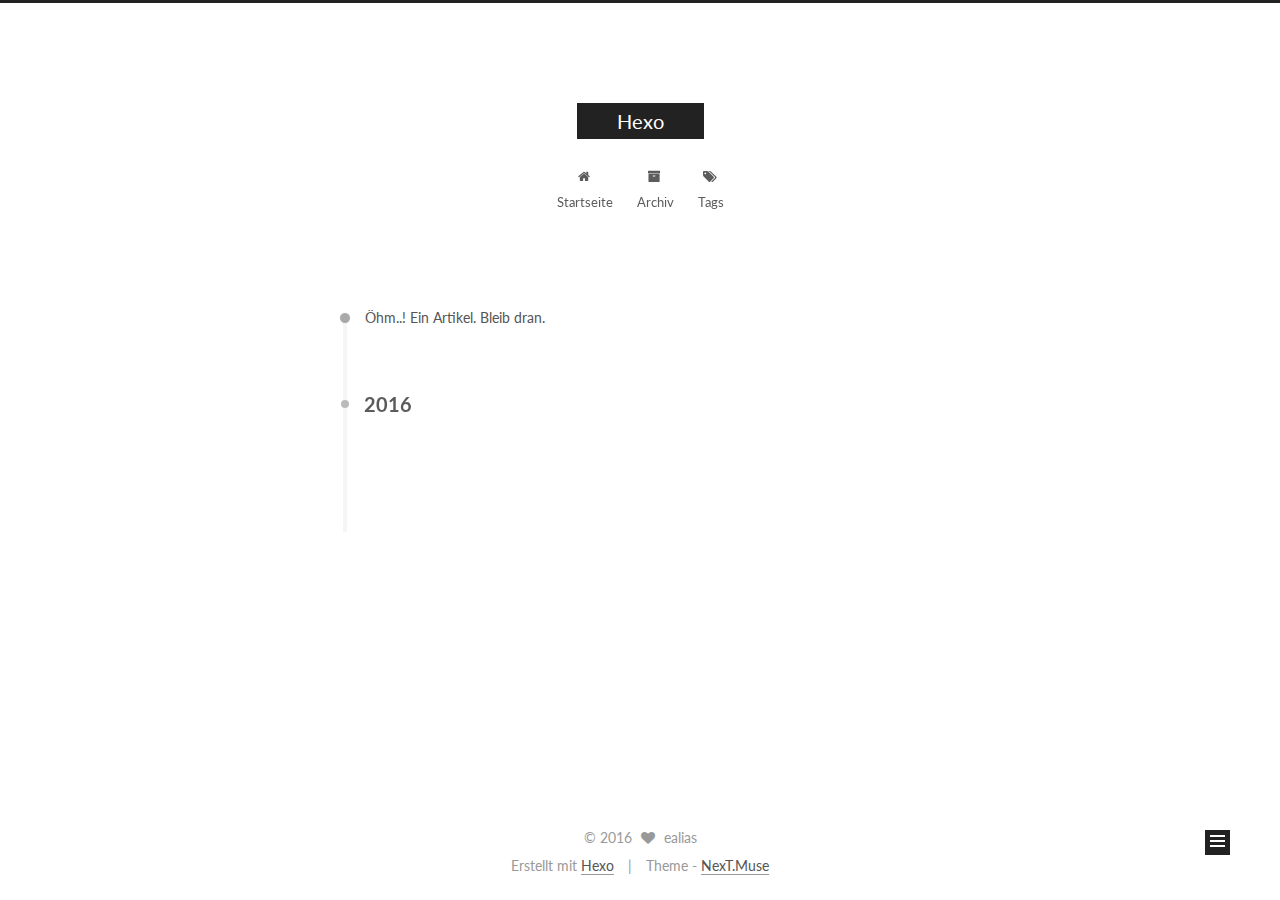
==== commit ad8bebb2: "Site updated: 2016-12-03 09:20:04" ====
--- a/archives/index.html
+++ b/archives/index.html
@@ -123,7 +123,7 @@
 
 
 
-  <title> Archive | Hexo </title>
+  <title> Archiv | Hexo </title>
 </head>
 
 <body itemscope itemtype="http://schema.org/WebPage" lang="">
@@ -181,7 +181,7 @@
             
               <i class="menu-item-icon fa fa-fw fa-home"></i> <br />
             
-            Home
+            Startseite
           </a>
         </li>
       
@@ -191,7 +191,7 @@
             
               <i class="menu-item-icon fa fa-fw fa-archive"></i> <br />
             
-            Archives
+            Archiv
           </a>
         </li>
       
@@ -233,7 +233,7 @@
       
         
       
-      Um..! 1 post. Keep on posting.
+      Öhm..! Ein Artikel. Bleib dran.
     </span>
 
     
@@ -323,7 +323,7 @@
           <div class="site-state-item site-state-posts">
             <a href="/archives">
               <span class="site-state-item-count">1</span>
-              <span class="site-state-item-name">posts</span>
+              <span class="site-state-item-name">Artikel</span>
             </a>
           </div>
 
@@ -374,7 +374,7 @@
 
 
 <div class="powered-by">
-  Powered by <a class="theme-link" href="https://hexo.io">Hexo</a>
+  Erstellt mit  <a class="theme-link" href="https://hexo.io">Hexo</a>
 </div>
 
 <div class="theme-info">
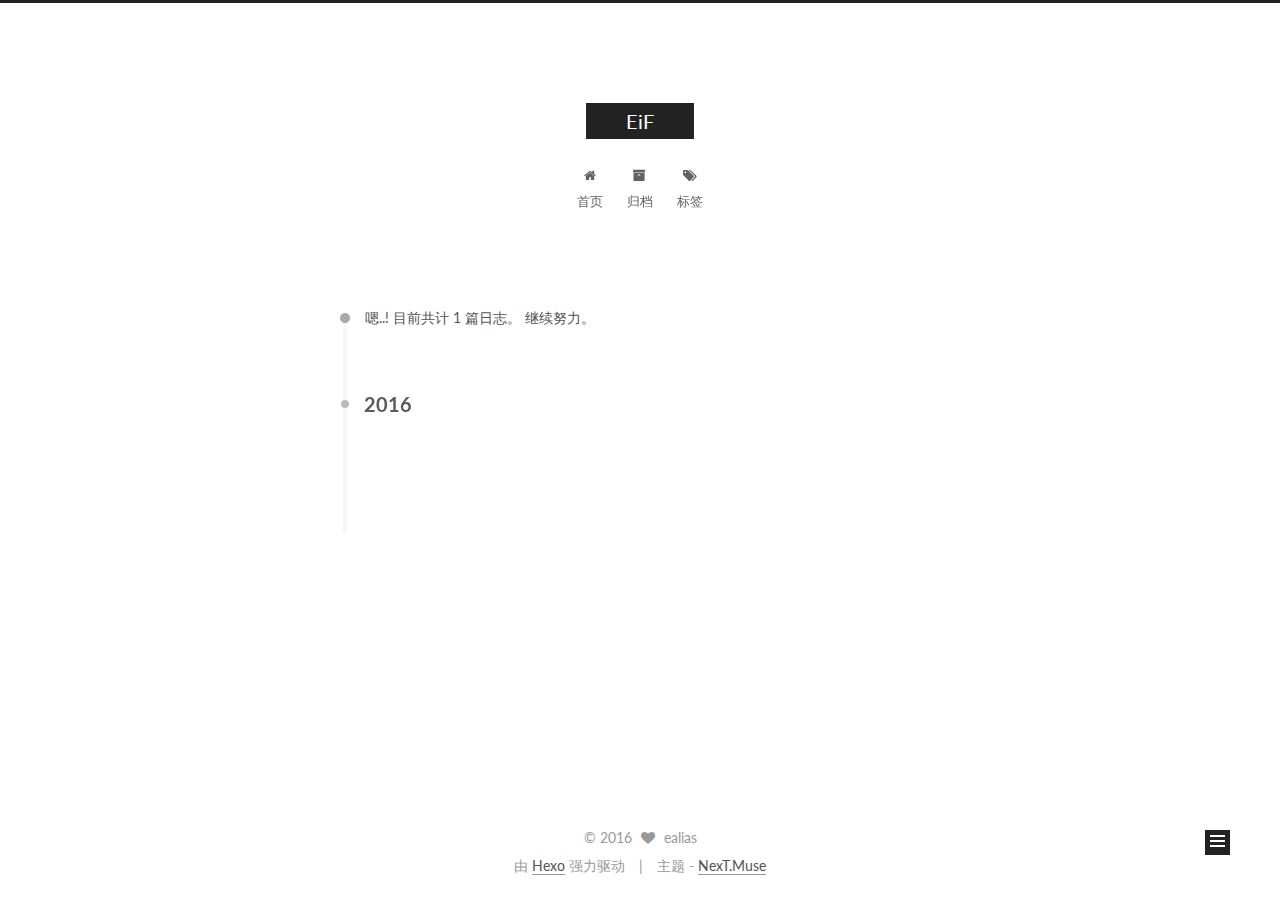
==== commit b04c8799: "Site updated: 2016-12-03 09:47:39" ====
--- a/archives/index.html
+++ b/archives/index.html
@@ -5,7 +5,7 @@
   
 
 
-<html class="theme-next muse use-motion" lang="">
+<html class="theme-next muse use-motion" lang="zh-Hans">
 <head>
   <meta charset="UTF-8"/>
 <meta http-equiv="X-UA-Compatible" content="IE=edge" />
@@ -84,12 +84,15 @@
 
 
 
+<meta name="description" content="Ealias’ i Field">
 <meta property="og:type" content="website">
-<meta property="og:title" content="Hexo">
+<meta property="og:title" content="EiF">
 <meta property="og:url" content="http://yoursite.com/archives/index.html">
-<meta property="og:site_name" content="Hexo">
+<meta property="og:site_name" content="EiF">
+<meta property="og:description" content="Ealias’ i Field">
 <meta name="twitter:card" content="summary">
-<meta name="twitter:title" content="Hexo">
+<meta name="twitter:title" content="EiF">
+<meta name="twitter:description" content="Ealias’ i Field">
 
 
 
@@ -103,7 +106,7 @@
     motion: true,
     duoshuo: {
       userId: '0',
-      author: 'Author'
+      author: '博主'
     },
     algolia: {
       applicationID: '',
@@ -123,10 +126,10 @@
 
 
 
-  <title> Archiv | Hexo </title>
+  <title> 归档 | EiF </title>
 </head>
 
-<body itemscope itemtype="http://schema.org/WebPage" lang="">
+<body itemscope itemtype="http://schema.org/WebPage" lang="zh-Hans">
 
   
 
@@ -154,7 +157,7 @@
   <div class="custom-logo-site-title">
     <a href="/"  class="brand" rel="start">
       <span class="logo-line-before"><i></i></span>
-      <span class="site-title">Hexo</span>
+      <span class="site-title">EiF</span>
       <span class="logo-line-after"><i></i></span>
     </a>
   </div>
@@ -181,7 +184,7 @@
             
               <i class="menu-item-icon fa fa-fw fa-home"></i> <br />
             
-            Startseite
+            首页
           </a>
         </li>
       
@@ -191,7 +194,7 @@
             
               <i class="menu-item-icon fa fa-fw fa-archive"></i> <br />
             
-            Archiv
+            归档
           </a>
         </li>
       
@@ -201,7 +204,7 @@
             
               <i class="menu-item-icon fa fa-fw fa-tags"></i> <br />
             
-            Tags
+            标签
           </a>
         </li>
       
@@ -233,7 +236,7 @@
       
         
       
-      Öhm..! Ein Artikel. Bleib dran.
+      嗯..! 目前共计 1 篇日志。 继续努力。
     </span>
 
     
@@ -317,13 +320,13 @@
                src="/images/avatar.gif"
                alt="ealias" />
           <p class="site-author-name" itemprop="name">ealias</p>
-          <p class="site-description motion-element" itemprop="description"></p>
+          <p class="site-description motion-element" itemprop="description">Ealias’ i Field</p>
         </div>
         <nav class="site-state motion-element">
           <div class="site-state-item site-state-posts">
             <a href="/archives">
               <span class="site-state-item-count">1</span>
-              <span class="site-state-item-name">Artikel</span>
+              <span class="site-state-item-name">日志</span>
             </a>
           </div>
 
@@ -374,11 +377,11 @@
 
 
 <div class="powered-by">
-  Erstellt mit  <a class="theme-link" href="https://hexo.io">Hexo</a>
+  由 <a class="theme-link" href="https://hexo.io">Hexo</a> 强力驱动
 </div>
 
 <div class="theme-info">
-  Theme -
+  主题 -
   <a class="theme-link" href="https://github.com/iissnan/hexo-theme-next">
     NexT.Muse
   </a>
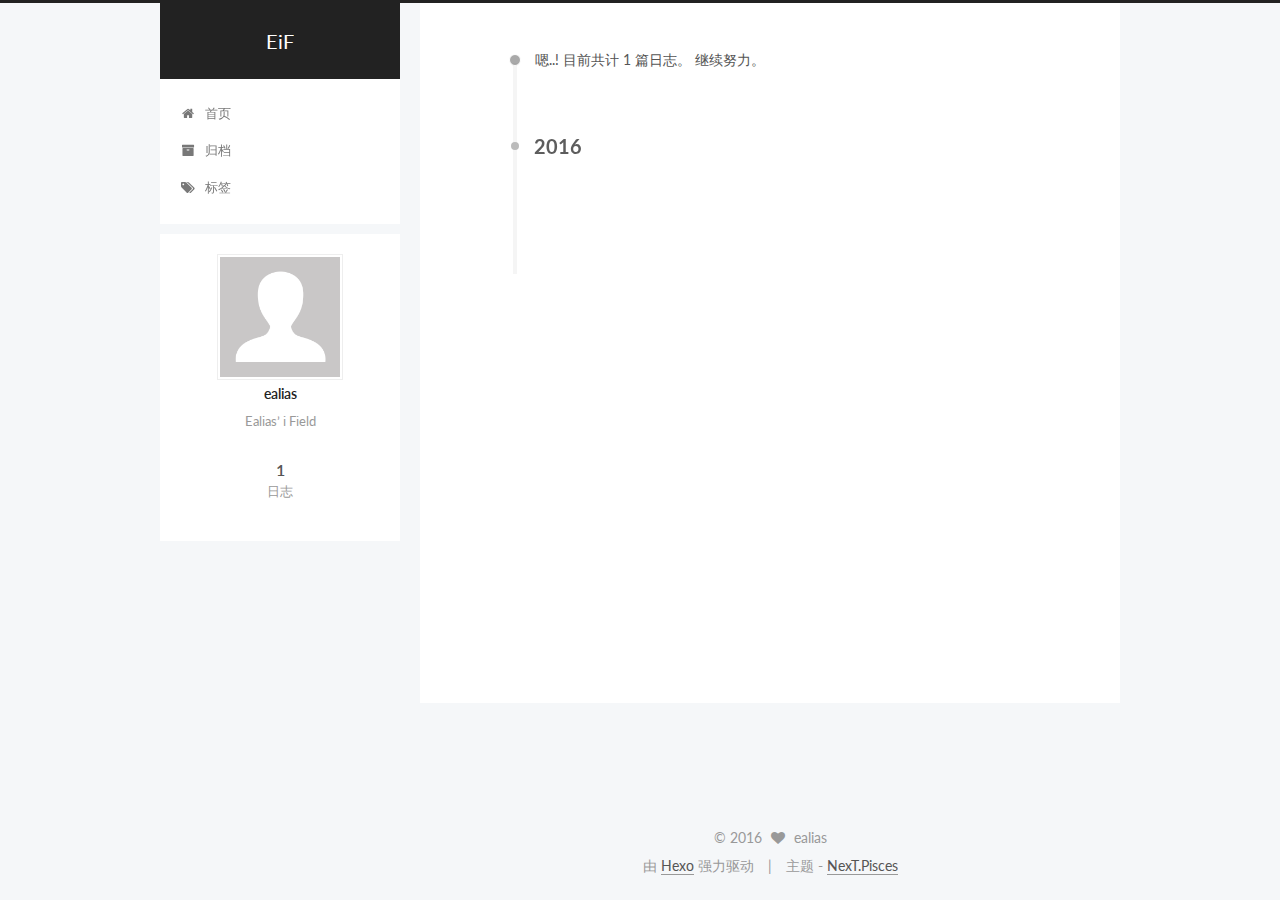
==== commit 76df3ec0: "Site updated: 2016-12-03 18:23:45" ====
--- a/archives/index.html
+++ b/archives/index.html
@@ -5,7 +5,7 @@
   
 
 
-<html class="theme-next muse use-motion" lang="zh-Hans">
+<html class="theme-next pisces use-motion" lang="zh-Hans">
 <head>
   <meta charset="UTF-8"/>
 <meta http-equiv="X-UA-Compatible" content="IE=edge" />
@@ -100,7 +100,7 @@
   var NexT = window.NexT || {};
   var CONFIG = {
     root: '/',
-    scheme: 'Muse',
+    scheme: 'Pisces',
     sidebar: {"position":"left","display":"post"},
     fancybox: true,
     motion: true,
@@ -260,7 +260,7 @@
 
       <h1 class="post-title">
         
-            <a class="post-title-link" href="/2016/12/03/hello-world/" itemprop="url">
+            <a class="post-title-link" href="/hello-world/" itemprop="url">
               
                 <span itemprop="name">Hello World</span>
               
@@ -383,7 +383,7 @@
 <div class="theme-info">
   主题 -
   <a class="theme-link" href="https://github.com/iissnan/hexo-theme-next">
-    NexT.Muse
+    NexT.Pisces
   </a>
 </div>
 
@@ -450,6 +450,13 @@
   
   
 
+
+  <script type="text/javascript" src="/js/src/affix.js?v=5.1.0"></script>
+
+  <script type="text/javascript" src="/js/src/schemes/pisces.js?v=5.1.0"></script>
+
+
+
   
   
     <script type="text/javascript" id="motion.page.archive">
--- a/css/main.css
+++ b/css/main.css
@@ -837,7 +837,7 @@
   font-size: 14px;
   color: #fff;
   background: #222;
-  border: 2px solid #222;
+  border: 2px solid #555;
   text-decoration: none;
   border-radius: 0;
   transition-property: background-color;
@@ -848,8 +848,8 @@
 .btn:hover,
 .post-more-link .btn:hover {
   border-color: #222;
-  color: #222;
-  background: #fff;
+  color: #fff;
+  background: #222;
 }
 .btn-bar {
   display: block;
@@ -954,7 +954,7 @@
   width: 25px;
   background: #222;
   font-size: 12px;
-  opacity: 1;
+  opacity: 0.6;
   color: #fff;
   cursor: pointer;
   text-align: center;
@@ -975,7 +975,7 @@
   }
 }
 .back-to-top.back-to-top-on {
-  bottom: 19px;
+  bottom: 40px;
 }
 .header {
   background: #fff;
@@ -1024,7 +1024,7 @@
 .site-subtitle {
   margin-top: 10px;
   font-size: 13px;
-  color: #999;
+  color: #ddd;
 }
 .use-motion .brand {
   opacity: 0;
@@ -1097,7 +1097,8 @@
   transition-timing-function: ease-in-out;
   transition-delay: 0s;
 }
-.menu .menu-item a:hover {
+.menu .menu-item a:hover,
+.menu-item-active a {
   border-bottom-color: #222;
 }
 .menu .menu-item .fa {
@@ -1423,10 +1424,10 @@
   margin-top: 50px;
 }
 .post-more-link .btn {
-  color: #fff;
+  color: #555;
   font-size: 14px;
-  background: #222;
-  border-radius: 0;
+  background: #fff;
+  border-radius: 2px;
   line-height: 2;
 }
 .posts-expand .post-tags {
@@ -1596,20 +1597,20 @@
   display: block;
   margin: 0 auto;
   padding: 2px;
-  max-width: 96px;
+  max-width: 120px;
   height: auto;
-  border: 2px solid #333;
+  border: 1px solid #eee;
 }
 .site-author-name {
-  margin: 5px 0 0;
+  margin: 0;
   text-align: center;
-  color: #f5f5f5;
-  font-weight: normal;
+  color: #222;
+  font-weight: 600;
 }
 .site-description {
-  margin-top: 5px;
+  margin-top: 0;
   text-align: center;
-  font-size: 14px;
+  font-size: 13px;
   color: #999;
 }
 .site-state {
@@ -1621,7 +1622,7 @@
 .site-state-item {
   display: inline-block;
   padding: 0 15px;
-  border-left: 1px solid #333;
+  border-left: 1px solid #eee;
 }
 .site-state-item:first-child {
   border-left: none;
@@ -1634,11 +1635,11 @@
   text-align: center;
   color: inherit;
   font-weight: 600;
-  font-size: 18px;
+  font-size: 16px;
 }
 .site-state-item-name {
   font-size: 13px;
-  color: inherit;
+  color: #999;
 }
 .feed-link {
   margin-top: 20px;
@@ -1680,7 +1681,7 @@
   width: 4px;
   height: 4px;
   border-radius: 50%;
-  background: #57a27d;
+  background: #61b8db;
 }
 .links-of-blogroll {
   font-size: 13px;
@@ -1709,7 +1710,7 @@
   color: #555;
 }
 .sidebar-nav li:hover {
-  color: #f5f5f5;
+  color: #fc6423;
 }
 .page-post-detail .sidebar-nav-toc {
   padding: 0 5px;
@@ -1718,11 +1719,11 @@
   margin-left: 10px;
 }
 .sidebar-nav .sidebar-nav-active {
-  color: #87daff;
-  border-bottom-color: #87daff;
+  color: #fc6423;
+  border-bottom-color: #fc6423;
 }
 .sidebar-nav .sidebar-nav-active:hover {
-  color: #87daff;
+  color: #fc6423;
 }
 .sidebar-panel {
   display: none;
@@ -1755,12 +1756,12 @@
   transition-timing-function: ease-in-out;
   transition-delay: 0s;
   transition-property: all;
-  color: #999;
-  border-bottom-color: #555;
+  color: #666;
+  border-bottom-color: #ccc;
 }
 .post-toc ol a:hover {
-  color: #ccc;
-  border-bottom-color: #ccc;
+  color: #000;
+  border-bottom-color: #000;
 }
 .post-toc .nav-item {
   overflow: hidden;
@@ -1781,14 +1782,14 @@
   display: block;
 }
 .post-toc .nav .active > a {
-  color: #87daff;
-  border-bottom-color: #87daff;
+  color: #fc6423;
+  border-bottom-color: #fc6423;
 }
 .post-toc .nav .active-current > a {
-  color: #87daff;
+  color: #fc6423;
 }
 .post-toc .nav .active-current > a:hover {
-  color: #87daff;
+  color: #fc6423;
 }
 .footer {
   font-size: 14px;
@@ -2173,6 +2174,28 @@
   top: 42%;
   color: #ccc;
 }
+.busuanzi-count:before {
+  content: " ";
+  float: left;
+  width: 260px;
+  min-height: 25px;
+}
+@media (min-width: 768px) and (max-width: 991px) {
+  .busuanzi-count {
+    width: auto;
+  }
+  .busuanzi-count:before {
+    display: none;
+  }
+}
+@media (max-width: 767px) {
+  .busuanzi-count {
+    width: auto;
+  }
+  .busuanzi-count:before {
+    display: none;
+  }
+}
 .site-uv,
 .site-pv,
 .page-pv {
@@ -2411,83 +2434,395 @@
   }
 }
 .page-post-detail .sidebar-toggle-line {
-  background: #87daff;
+  background: #fc6423;
 }
 .page-post-detail .comments {
   overflow: hidden;
 }
-@media (max-width: 767px) {
-  .header-inner,
-  .container .main-inner,
+body {
+  background: #f5f7f9;
+}
+@media (min-width: 992px) {
+  .full-image.full-image.full-image {
+    max-width: none;
+    width: 118%;
+    margin: 0 -9%;
+  }
+}
+.header {
+  position: relative;
+  margin: 0 auto;
+  width: 960px;
+}
+@media (min-width: 768px) and (max-width: 991px) {
+  .header {
+    width: auto;
+  }
+}
+@media (max-width: 767px) {
+  .header {
+    width: auto;
+  }
+}
+.header-inner {
+  position: absolute;
+  top: 0;
+  overflow: hidden;
+  padding: 0;
+  width: 240px;
+  background: #fff;
+}
+@media (min-width: 1600px) {
+  .container .header-inner {
+    width: 240px;
+  }
+}
+@media (min-width: 768px) and (max-width: 991px) {
+  .header-inner {
+    position: relative;
+    width: auto;
+  }
+}
+@media (max-width: 767px) {
+  .header-inner {
+    position: relative;
+    width: auto;
+  }
+}
+.main:before,
+.main:after {
+  content: " ";
+  display: table;
+}
+.main:after {
+  clear: both;
+}
+@media (min-width: 768px) and (max-width: 991px) {
+  .main {
+    padding-bottom: 100px;
+  }
+}
+@media (max-width: 767px) {
+  .main {
+    padding-bottom: 100px;
+  }
+}
+.container .main-inner {
+  width: 960px;
+}
+@media (min-width: 768px) and (max-width: 991px) {
+  .container .main-inner {
+    width: auto;
+  }
+}
+@media (max-width: 767px) {
+  .container .main-inner {
+    width: auto;
+  }
+}
+.content-wrap {
+  float: right;
+  box-sizing: border-box;
+  padding: 40px;
+  width: 700px;
+  background: #fff;
+  min-height: 700px;
+}
+@media (min-width: 768px) and (max-width: 991px) {
+  .content-wrap {
+    width: 100%;
+    padding: 20px;
+  }
+}
+@media (max-width: 767px) {
+  .content-wrap {
+    width: 100%;
+    padding: 20px;
+    min-height: auto;
+  }
+}
+.sidebar {
+  position: static;
+  float: left;
+  margin-top: 300px;
+  width: 240px;
+  background: #fff;
+  box-shadow: none;
+}
+@media (min-width: 768px) and (max-width: 991px) {
+  .sidebar {
+    display: none;
+  }
+}
+@media (max-width: 767px) {
+  .sidebar {
+    display: none;
+  }
+}
+.sidebar-toggle {
+  display: none;
+}
+.footer-inner {
+  width: 960px;
+}
+.footer-inner:before {
+  content: " ";
+  float: left;
+  width: 260px;
+  min-height: 50px;
+}
+@media (min-width: 768px) and (max-width: 991px) {
   .footer-inner {
     width: auto;
   }
-}
-embed {
+  .footer-inner:before {
+    display: none;
+  }
+}
+@media (max-width: 767px) {
+  .footer-inner {
+    width: auto;
+  }
+  .footer-inner:before {
+    display: none;
+  }
+}
+.sidebar-position-right .header-inner {
+  right: 0;
+}
+.sidebar-position-right .content-wrap {
+  float: left;
+}
+.sidebar-position-right .sidebar {
+  float: right;
+}
+.sidebar-position-right .footer-inner:before {
+  float: right;
+}
+.site-meta {
+  padding: 20px 0;
+  color: #fff;
+  background: #222;
+}
+@media (min-width: 768px) and (max-width: 991px) {
+  .site-meta {
+    box-shadow: 0 0 16px rgba(0,0,0,0.5);
+  }
+}
+@media (max-width: 767px) {
+  .site-meta {
+    box-shadow: 0 0 16px rgba(0,0,0,0.5);
+  }
+}
+.brand {
   display: block;
-  margin: 0px auto 25px auto;
-}
-.custom-logo .site-meta-headline {
-  text-align: center;
-}
-.custom-logo .brand {
+  padding: 0;
   background: none;
 }
-.custom-logo .site-title {
-  margin: 10px auto 0;
-  font-size: 24px;
-  color: #222;
-}
-.custom-logo .site-title a {
-  border: none;
-}
-.custom-logo-image {
-  margin: 0 auto;
-  padding: 5px;
-  max-width: 150px;
-  background: #fff;
-}
-@media (max-width: 767px) {
-  .site-nav {
-    position: absolute;
-    left: 0;
-    top: 52px;
-    margin: 0;
-    width: 100%;
-    padding: 0;
-    background: #fff;
-    border-bottom: 1px solid #ddd;
-    z-index: 1;
-  }
-}
-@media (max-width: 767px) {
-  .menu {
-    text-align: left;
-  }
-}
-@media (max-width: 767px) {
-  .menu .menu-item {
-    display: block;
-    margin: 0 10px;
-    vertical-align: top;
-  }
-}
-@media (max-width: 767px) {
-  .menu .menu-item br {
-    display: none;
-  }
-}
-@media (max-width: 767px) {
-  .menu .menu-item a {
-    padding: 5px 10px;
-  }
-}
-.menu .menu-item .fa {
-  margin-right: 0;
+.brand:hover {
+  color: #fff;
+}
+.site-subtitle {
+  margin: 0;
 }
 .site-search form {
   display: none;
 }
+.site-nav {
+  border-top: none;
+}
+@media (min-width: 768px) and (max-width: 991px) {
+  .site-nav {
+    display: none !important;
+  }
+}
+@media (min-width: 768px) and (max-width: 991px) {
+  .site-nav-on {
+    display: block !important;
+  }
+}
+.menu .menu-item {
+  display: block;
+  margin: 0;
+  list-style: none;
+}
+.menu .menu-item a {
+  position: relative;
+  box-sizing: border-box;
+  padding: 5px 20px;
+  text-align: left;
+  line-height: inherit;
+  transition-property: background-color;
+  transition-duration: 0.2s;
+  transition-timing-function: ease-in-out;
+  transition-delay: 0s;
+}
+.menu .menu-item a:hover,
+.menu-item-active a {
+  background: #f9f9f9;
+  border-bottom-color: #fff;
+}
+.menu .menu-item br {
+  display: none;
+}
+.menu-item-active a:after {
+  content: " ";
+  position: absolute;
+  top: 50%;
+  margin-top: -3px;
+  right: 15px;
+  width: 6px;
+  height: 6px;
+  border-radius: 50%;
+  background-color: #bbb;
+}
+.btn-bar {
+  background-color: #fff;
+}
+.site-nav-toggle {
+  top: 20px;
+  left: 20px;
+}
+@media (min-width: 768px) and (max-width: 991px) {
+  .site-nav-toggle {
+    display: block;
+  }
+}
+.use-motion .sidebar .motion-element {
+  opacity: 1;
+}
+.sidebar {
+  display: none;
+  right: auto;
+  bottom: auto;
+  -webkit-transform: none;
+}
+.sidebar-inner {
+  box-sizing: border-box;
+  width: 240px;
+  color: #555;
+  background: #fff;
+}
+.sidebar-inner.affix {
+  position: fixed;
+  top: 0;
+}
+.site-overview {
+  margin: 0 2px;
+  text-align: left;
+}
+.site-author:before,
+.site-author:after {
+  content: " ";
+  display: table;
+}
+.site-author:after {
+  clear: both;
+}
+.sidebar a {
+  color: #555;
+}
+.sidebar a:hover {
+  color: #222;
+}
+.links-of-author-item a:before {
+  display: none;
+}
+.links-of-author-item a {
+  border-bottom: none;
+  text-decoration: underline;
+}
+.feed-link {
+  border-top: 1px dotted #ccc;
+  border-bottom: 1px dotted #ccc;
+  text-align: center;
+}
+.feed-link a {
+  display: block;
+  color: #fc6423;
+  border: none;
+}
+.feed-link a:hover {
+  background: none;
+  color: #e34603;
+}
+.feed-link a:hover i {
+  color: #e34603;
+}
+.links-of-author:before,
+.links-of-author:after {
+  content: " ";
+  display: table;
+}
+.links-of-author:after {
+  clear: both;
+}
+.links-of-author-item {
+  float: left;
+  margin: 5px 0 0;
+  width: 50%;
+}
+.links-of-author-item a {
+  box-sizing: border-box;
+  display: inline-block;
+  margin-right: 0;
+  margin-bottom: 0;
+  padding: 0 5px;
+  overflow: hidden;
+  white-space: nowrap;
+  text-overflow: ellipsis;
+}
+.links-of-author-item a {
+  display: block;
+  text-decoration: none;
+}
+.links-of-author-item a:hover {
+  border-radius: 4px;
+  background: #eee;
+}
+.links-of-author-item .fa {
+  margin-right: 2px;
+  font-size: 16px;
+}
+.links-of-author-item .fa-globe {
+  font-size: 15px;
+}
+.links-of-blogroll {
+  margin-top: 20px;
+  padding: 3px 0 0;
+  border-top: 1px dotted #ccc;
+}
+.links-of-blogroll-title {
+  margin-top: 0;
+}
+.links-of-blogroll-item {
+  padding: 0;
+}
+.links-of-blogroll-inline:before,
+.links-of-blogroll-inline:after {
+  content: " ";
+  display: table;
+}
+.links-of-blogroll-inline:after {
+  clear: both;
+}
 .links-of-blogroll-inline .links-of-blogroll-item {
-  display: inline-block;
-}
+  float: left;
+  margin: 5px 0 0;
+  width: 50%;
+}
+.links-of-blogroll-inline .links-of-blogroll-item a {
+  box-sizing: border-box;
+  display: inline-block;
+  margin-right: 0;
+  margin-bottom: 0;
+  padding: 0 5px;
+  overflow: hidden;
+  white-space: nowrap;
+  text-overflow: ellipsis;
+}
+@media (max-width: 767px) {
+  .post-body {
+    text-align: justify;
+  }
+}
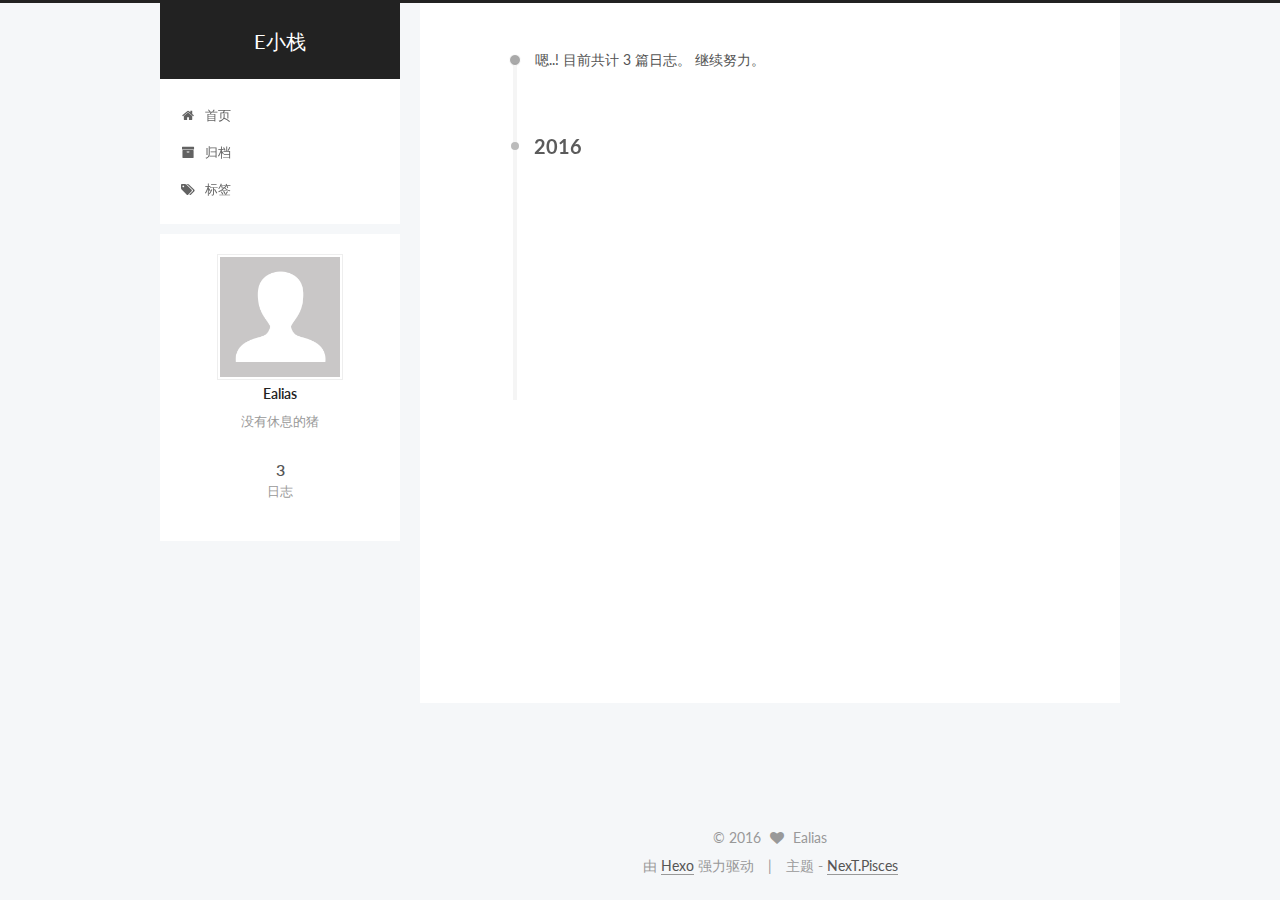
==== commit 5db4bd71: "Site updated: 2016-12-03 18:54:35" ====
--- a/archives/index.html
+++ b/archives/index.html
@@ -84,15 +84,15 @@
 
 
 
-<meta name="description" content="Ealias’ i Field">
+<meta name="description" content="没有休息的猪">
 <meta property="og:type" content="website">
-<meta property="og:title" content="EiF">
+<meta property="og:title" content="E小栈">
 <meta property="og:url" content="http://yoursite.com/archives/index.html">
-<meta property="og:site_name" content="EiF">
-<meta property="og:description" content="Ealias’ i Field">
+<meta property="og:site_name" content="E小栈">
+<meta property="og:description" content="没有休息的猪">
 <meta name="twitter:card" content="summary">
-<meta name="twitter:title" content="EiF">
-<meta name="twitter:description" content="Ealias’ i Field">
+<meta name="twitter:title" content="E小栈">
+<meta name="twitter:description" content="没有休息的猪">
 
 
 
@@ -126,7 +126,7 @@
 
 
 
-  <title> 归档 | EiF </title>
+  <title> 归档 | E小栈 </title>
 </head>
 
 <body itemscope itemtype="http://schema.org/WebPage" lang="zh-Hans">
@@ -157,7 +157,7 @@
   <div class="custom-logo-site-title">
     <a href="/"  class="brand" rel="start">
       <span class="logo-line-before"><i></i></span>
-      <span class="site-title">EiF</span>
+      <span class="site-title">E小栈</span>
       <span class="logo-line-after"><i></i></span>
     </a>
   </div>
@@ -236,7 +236,7 @@
       
         
       
-      嗯..! 目前共计 1 篇日志。 继续努力。
+      嗯..! 目前共计 3 篇日志。 继续努力。
     </span>
 
     
@@ -250,6 +250,80 @@
         <div class="collection-title">
           <h2 class="archive-year motion-element" id="archive-year-2016">2016</h2>
         </div>
+      
+      
+
+      
+
+  <article class="post post-type-normal" itemscope itemtype="http://schema.org/Article">
+    <header class="post-header">
+
+      <h1 class="post-title">
+        
+            <a class="post-title-link" href="/草稿/" itemprop="url">
+              
+                <span itemprop="name">草稿</span>
+              
+            </a>
+        
+      </h1>
+
+      <div class="post-meta">
+        <time class="post-time" itemprop="dateCreated"
+              datetime="2016-12-03T18:53:50+08:00"
+              content="2016-12-03" >
+          12-03
+        </time>
+      </div>
+
+    </header>
+  </article>
+
+
+
+    
+
+      
+      
+      
+
+      
+      
+
+      
+
+  <article class="post post-type-normal" itemscope itemtype="http://schema.org/Article">
+    <header class="post-header">
+
+      <h1 class="post-title">
+        
+            <a class="post-title-link" href="/开始/" itemprop="url">
+              
+                <span itemprop="name">开始</span>
+              
+            </a>
+        
+      </h1>
+
+      <div class="post-meta">
+        <time class="post-time" itemprop="dateCreated"
+              datetime="2016-12-03T18:26:29+08:00"
+              content="2016-12-03" >
+          12-03
+        </time>
+      </div>
+
+    </header>
+  </article>
+
+
+
+    
+
+      
+      
+      
+
       
       
 
@@ -318,14 +392,14 @@
         <div class="site-author motion-element" itemprop="author" itemscope itemtype="http://schema.org/Person">
           <img class="site-author-image" itemprop="image"
                src="/images/avatar.gif"
-               alt="ealias" />
-          <p class="site-author-name" itemprop="name">ealias</p>
-          <p class="site-description motion-element" itemprop="description">Ealias’ i Field</p>
+               alt="Ealias" />
+          <p class="site-author-name" itemprop="name">Ealias</p>
+          <p class="site-description motion-element" itemprop="description">没有休息的猪</p>
         </div>
         <nav class="site-state motion-element">
           <div class="site-state-item site-state-posts">
             <a href="/archives">
-              <span class="site-state-item-count">1</span>
+              <span class="site-state-item-count">3</span>
               <span class="site-state-item-name">日志</span>
             </a>
           </div>
@@ -372,7 +446,7 @@
   <span class="with-love">
     <i class="fa fa-heart"></i>
   </span>
-  <span class="author" itemprop="copyrightHolder">ealias</span>
+  <span class="author" itemprop="copyrightHolder">Ealias</span>
 </div>
 
 
--- a/css/main.css
+++ b/css/main.css
@@ -1681,7 +1681,7 @@
   width: 4px;
   height: 4px;
   border-radius: 50%;
-  background: #61b8db;
+  background: #cbffd0;
 }
 .links-of-blogroll {
   font-size: 13px;
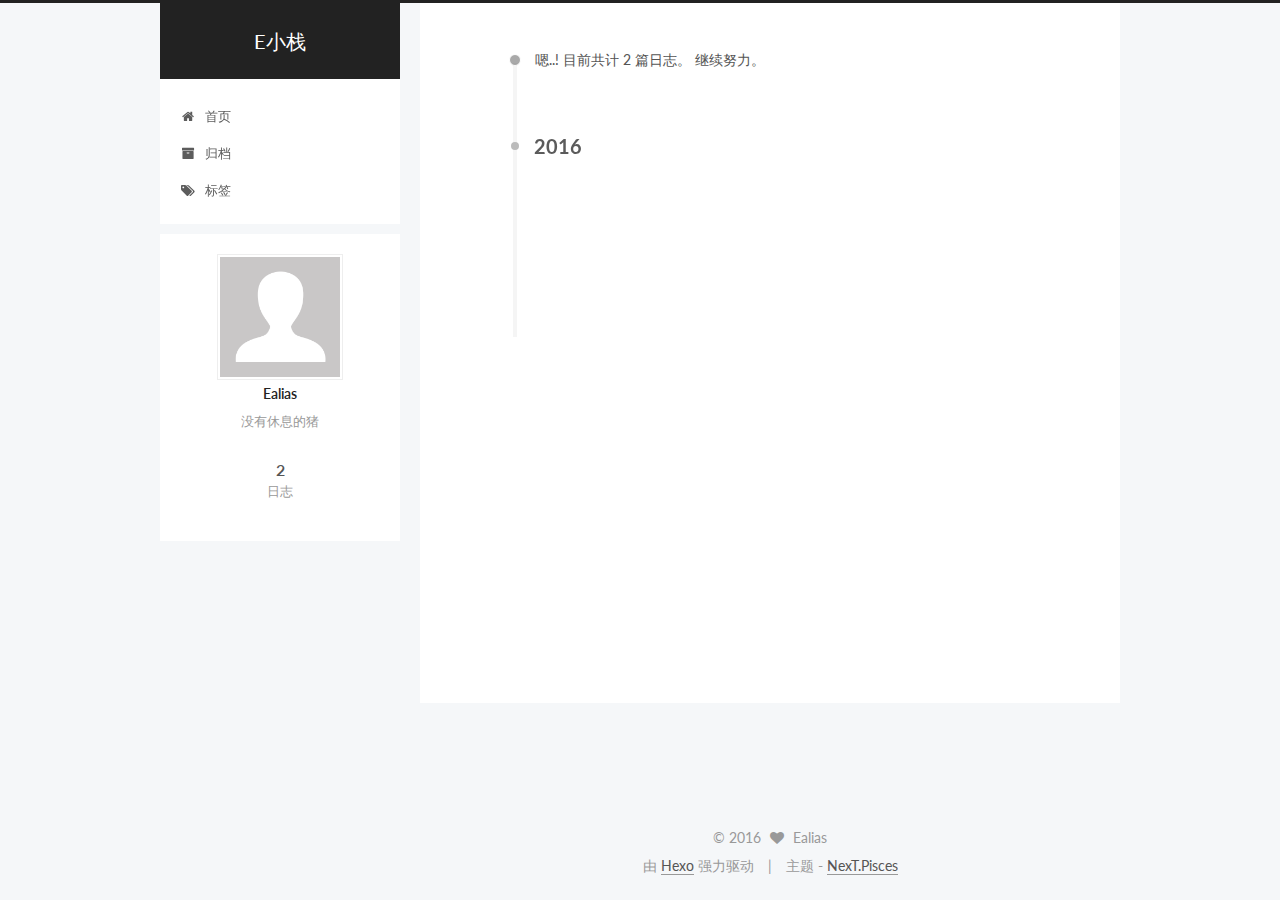
==== commit e85f40dc: "Site updated: 2016-12-03 18:56:45" ====
--- a/archives/index.html
+++ b/archives/index.html
@@ -236,7 +236,7 @@
       
         
       
-      嗯..! 目前共计 3 篇日志。 继续努力。
+      嗯..! 目前共计 2 篇日志。 继续努力。
     </span>
 
     
@@ -250,43 +250,6 @@
         <div class="collection-title">
           <h2 class="archive-year motion-element" id="archive-year-2016">2016</h2>
         </div>
-      
-      
-
-      
-
-  <article class="post post-type-normal" itemscope itemtype="http://schema.org/Article">
-    <header class="post-header">
-
-      <h1 class="post-title">
-        
-            <a class="post-title-link" href="/草稿/" itemprop="url">
-              
-                <span itemprop="name">草稿</span>
-              
-            </a>
-        
-      </h1>
-
-      <div class="post-meta">
-        <time class="post-time" itemprop="dateCreated"
-              datetime="2016-12-03T18:53:50+08:00"
-              content="2016-12-03" >
-          12-03
-        </time>
-      </div>
-
-    </header>
-  </article>
-
-
-
-    
-
-      
-      
-      
-
       
       
 
@@ -399,7 +362,7 @@
         <nav class="site-state motion-element">
           <div class="site-state-item site-state-posts">
             <a href="/archives">
-              <span class="site-state-item-count">3</span>
+              <span class="site-state-item-count">2</span>
               <span class="site-state-item-name">日志</span>
             </a>
           </div>
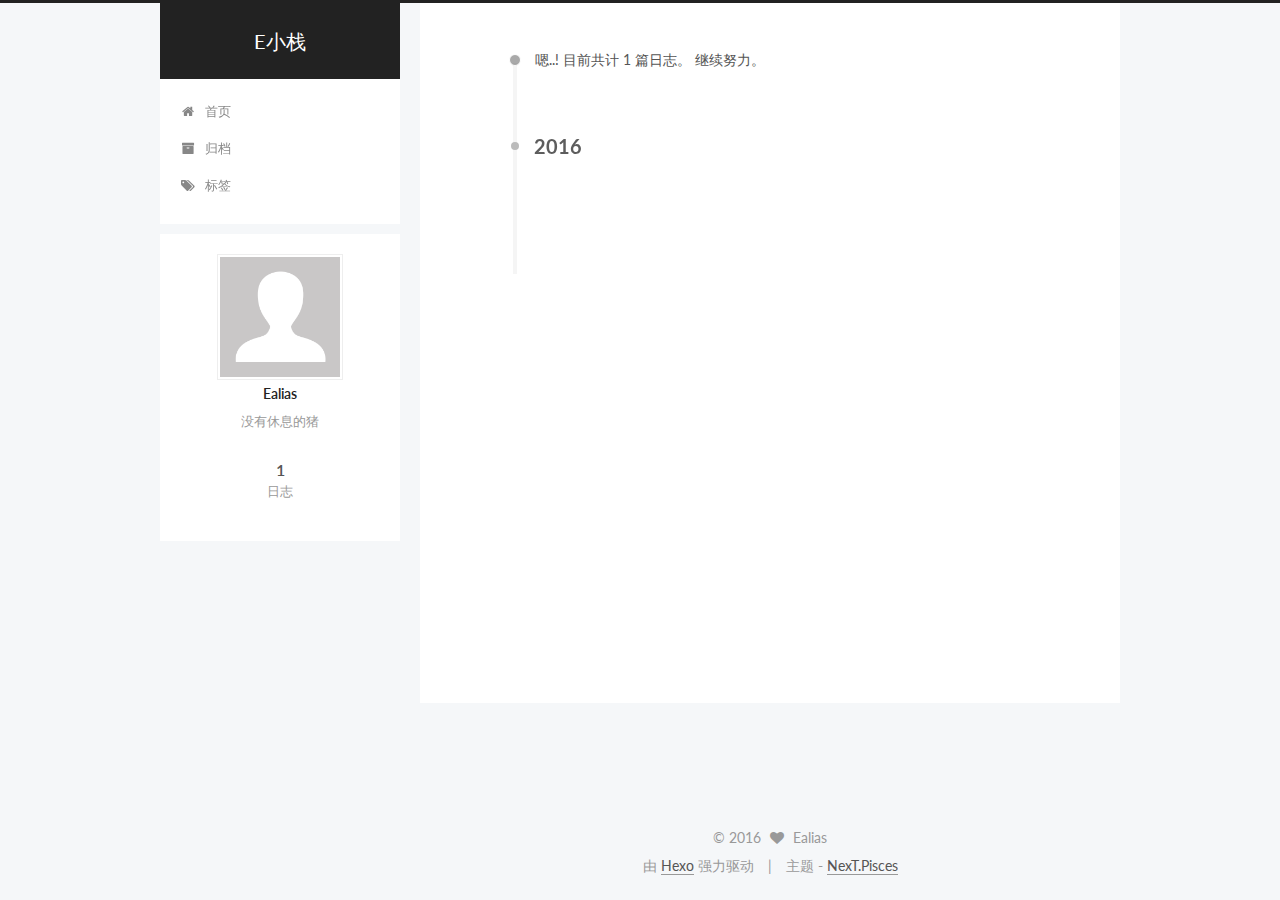
==== commit 2377d513: "Site updated: 2016-12-03 19:03:32" ====
--- a/archives/index.html
+++ b/archives/index.html
@@ -236,7 +236,7 @@
       
         
       
-      嗯..! 目前共计 2 篇日志。 继续努力。
+      嗯..! 目前共计 1 篇日志。 继续努力。
     </span>
 
     
@@ -271,43 +271,6 @@
       <div class="post-meta">
         <time class="post-time" itemprop="dateCreated"
               datetime="2016-12-03T18:26:29+08:00"
-              content="2016-12-03" >
-          12-03
-        </time>
-      </div>
-
-    </header>
-  </article>
-
-
-
-    
-
-      
-      
-      
-
-      
-      
-
-      
-
-  <article class="post post-type-normal" itemscope itemtype="http://schema.org/Article">
-    <header class="post-header">
-
-      <h1 class="post-title">
-        
-            <a class="post-title-link" href="/hello-world/" itemprop="url">
-              
-                <span itemprop="name">Hello World</span>
-              
-            </a>
-        
-      </h1>
-
-      <div class="post-meta">
-        <time class="post-time" itemprop="dateCreated"
-              datetime="2016-12-03T06:48:27+08:00"
               content="2016-12-03" >
           12-03
         </time>
@@ -362,7 +325,7 @@
         <nav class="site-state motion-element">
           <div class="site-state-item site-state-posts">
             <a href="/archives">
-              <span class="site-state-item-count">2</span>
+              <span class="site-state-item-count">1</span>
               <span class="site-state-item-name">日志</span>
             </a>
           </div>
--- a/css/main.css
+++ b/css/main.css
@@ -1681,7 +1681,7 @@
   width: 4px;
   height: 4px;
   border-radius: 50%;
-  background: #cbffd0;
+  background: #e7ffc6;
 }
 .links-of-blogroll {
   font-size: 13px;
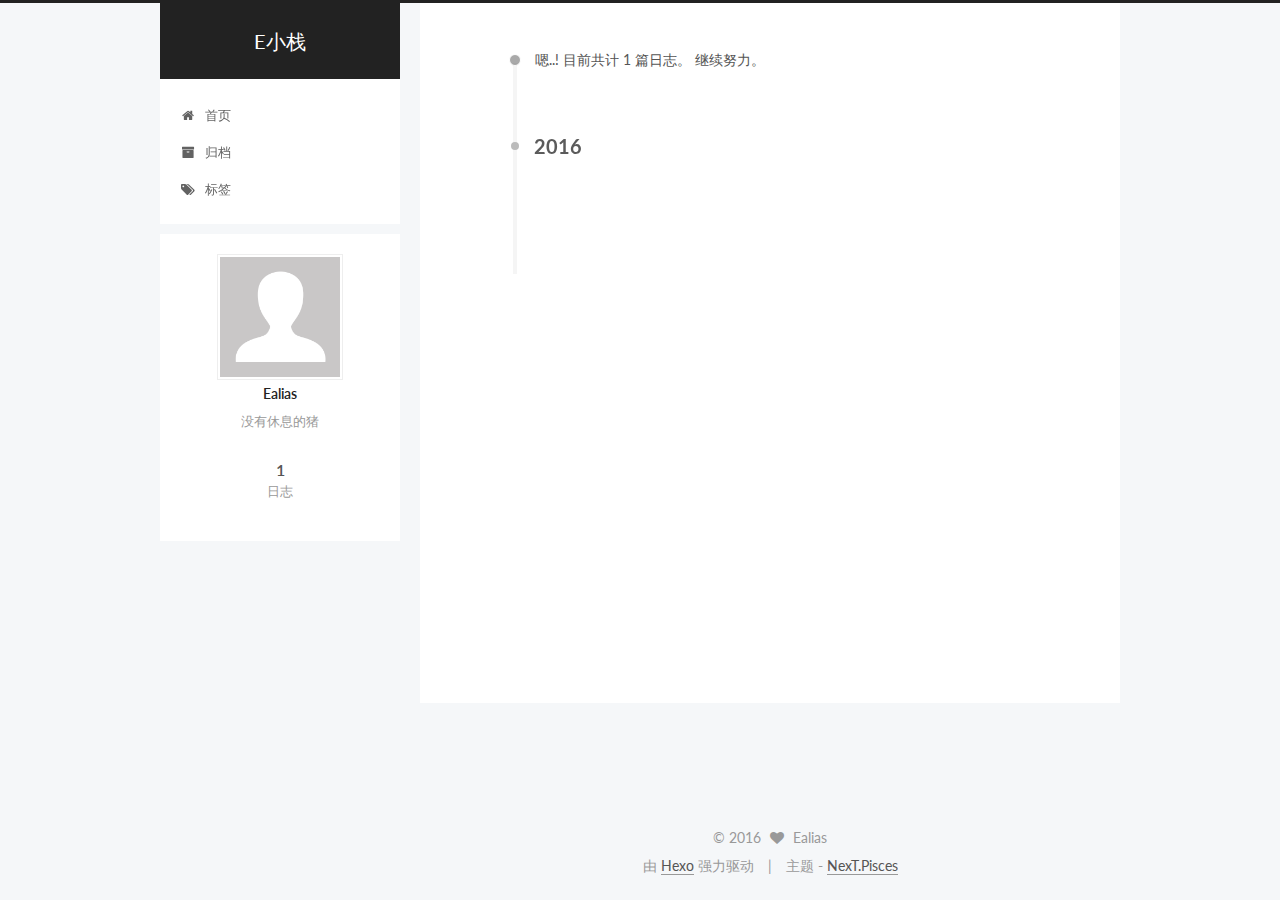
==== commit 47eaee0f: "Site updated: 2016-12-03 19:25:47" ====
--- a/archives/index.html
+++ b/archives/index.html
@@ -260,9 +260,9 @@
 
       <h1 class="post-title">
         
-            <a class="post-title-link" href="/开始/" itemprop="url">
+            <a class="post-title-link" href="/1/" itemprop="url">
               
-                <span itemprop="name">开始</span>
+                <span itemprop="name">1</span>
               
             </a>
         
@@ -270,7 +270,7 @@
 
       <div class="post-meta">
         <time class="post-time" itemprop="dateCreated"
-              datetime="2016-12-03T18:26:29+08:00"
+              datetime="2016-12-03T19:25:35+08:00"
               content="2016-12-03" >
           12-03
         </time>
--- a/css/main.css
+++ b/css/main.css
@@ -1681,7 +1681,7 @@
   width: 4px;
   height: 4px;
   border-radius: 50%;
-  background: #e7ffc6;
+  background: #ffe433;
 }
 .links-of-blogroll {
   font-size: 13px;
